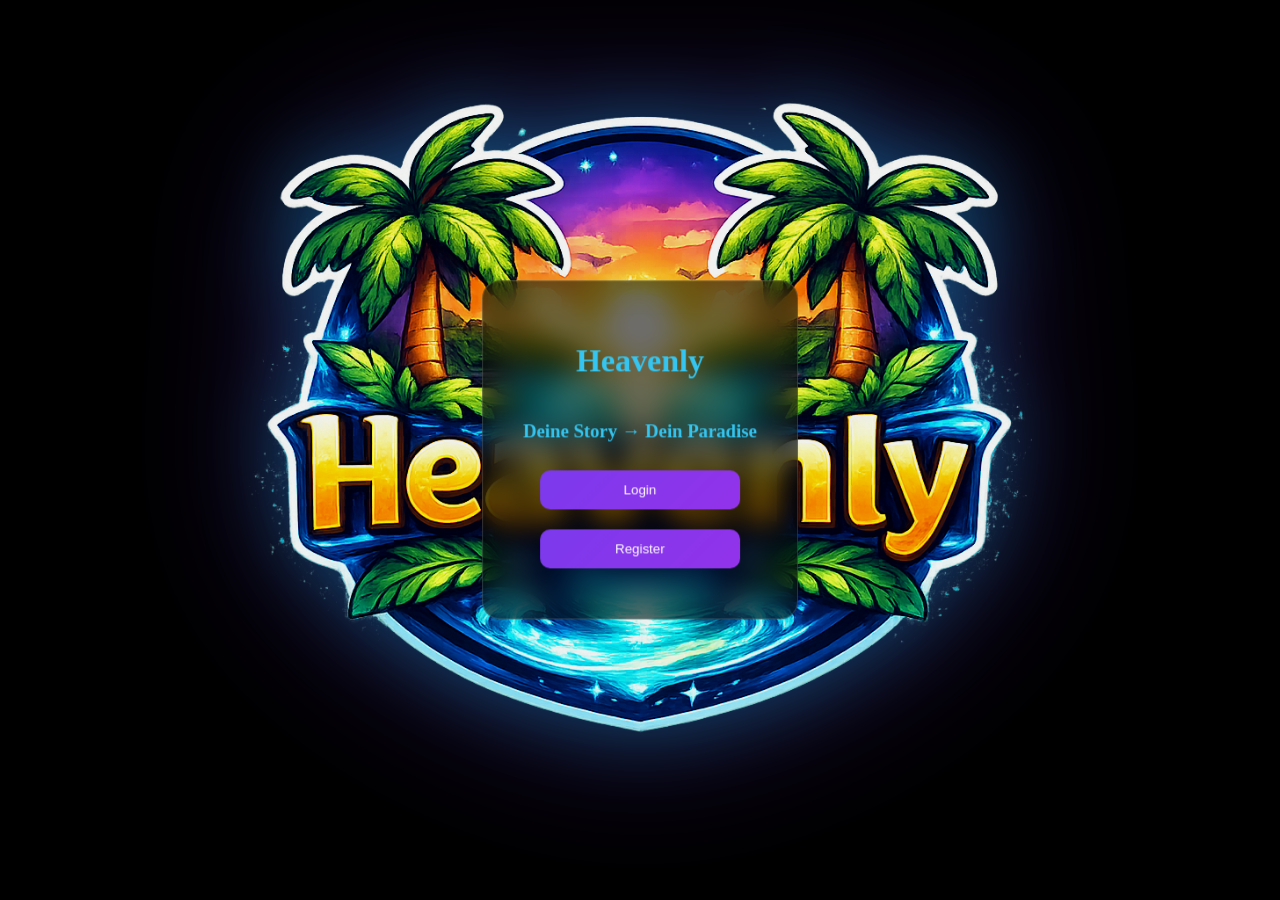
==== html/index.html @ 7a374446 "umbau" ====
<!DOCTYPE html>
<html lang="de">
<head>
  <meta charset="UTF-8" />
  <meta name="viewport" content="width=device-width, initial-scale=1" />
  <title>Heavenly</title>
  <link rel="stylesheet" href="css/app.css" />
</head>

<body>
  <div class="background"></div>

  <img
    src="assets/logos/heavenlylogo.png"
    class="bgLogo"
    id="loginLogo"
    alt="Heavenly Logo"
  />

  <div id="feedback"></div>

  <div id="loginScreen" class="main-box screen active">
    <h1>Heavenly</h1>
    <h3>Deine Story → Dein Paradise</h3>
    <button id="openLoginBtn" type="button" onclick="openLogin()">Login</button>
    <button id="openRegisterBtn" type="button" onclick="openRegister()">Register</button>
  </div>

  <div id="homeScreen" class="homeScreen screen">
    <div class="homeHeader">
      <div class="homeLeft">
        <button class="homeAvatarBtn" type="button" onclick="openProfile()" title="Profil">
          <div id="userChipAvatar" class="userChipAvatar">U</div>
        </button>

        <button class="newsBtn" type="button" onclick="openNews()" title="News">News</button>

        <button class="dmBtn" type="button" onclick="openDMs()" title="Private Nachrichten">
          ✉
        </button>
      </div>

      <div class="homeCenter">
        <div class="globalSearchWrap">
          <div class="globalSearchBar">
            <span class="globalSearchIcon">⌕</span>
            <input
              id="globalSearch"
              class="globalSearch"
              type="text"
              placeholder="Suche bei Heavenly"
              oninput="onGlobalSearch()"
              onfocus="onGlobalSearch()"
            />
          </div>

          <div id="globalSearchDropdown" class="globalSearchDropdown">
            <div id="globalSearchResults" class="globalSearchResults"></div>
          </div>
        </div>
      </div>

      <div class="homeRight">
        <div id="fortuneBox" class="fortuneBox">
          <div class="fortuneViewport">
            <div id="fortuneText" class="fortuneText">✨ Lade Weisheit...</div>
          </div>
        </div>

        <div id="clockBox" class="clockBox">
          <div id="clockTime" class="clockTime">--:--:--</div>
          <div id="clockDate" class="clockDate">--.--.----</div>
        </div>

        <button class="logoutBtn" type="button" onclick="doLogout()">Logout</button>
      </div>
    </div>

    <div class="homeContent">
      <div class="feedBox">
        <div class="postCreator">
        <button
        type="button"
        class="dmToolBtn"
        onclick="openDmMedia('emoji', 'homePostInput')"
        title="Emoji / Emotes"
        >
        😊
        </button>

       <input
       id="homePostInput"
       type="text"
       placeholder="Was möchtest du posten?"
       />

        <button
        type="button"
        onclick="Heavenly.posts.create.submitPost({ inputId: 'homePostInput', feedType: 'home' })"
        >
         Posten
        </button>
        </div>


        <div id="homeFeedPosts" class="postFeed"></div>
      </div>

      <div class="usersBox usersBoxWide">
        <div class="usersBoxHeader">
          <h3>Freunde</h3>

          <button
            id="friendRequestBtn"
            class="friendRequestBtn"
            type="button"
            onclick="openFriendRequests()"
            title="Freundesanfragen"
          >
            <span class="icon">👤</span>
            <span id="friendRequestDot" class="requestDot"></span>
          </button>
        </div>

        <div class="friendsToolbar">
          <input
            id="friendSearch"
            class="searchInput searchInputSmall"
            type="text"
            placeholder="Freund suchen"
            oninput="renderFriends()"
          />
        </div>

        <div id="friendsList"></div>
      </div>
    </div>
  </div>

  <div id="profileScreen" class="profileScreen screen">
    <button class="profileBackFloat" type="button" onclick="closeProfile()">← Back</button>

    <input id="avatarUploadInput" type="file" accept="image/*" hidden />
    <input id="coverUploadInput" type="file" accept="image/*" hidden />

    <div class="profileContent">
      <div id="coverBox" class="coverBox" onclick="openImageViewer('cover')">
        <div class="coverOverlay">
          <div class="coverIdentity" onclick="openImageViewer('avatar'); event.stopPropagation();">
            <div id="profilePic" class="profilePic">
              <span id="profilePicText">KF</span>
            </div>

            <div class="profileNameWrap">
              <div id="profileStatus" class="profileStatus">
                Hier könnte ihre Werbung stehen. Tut es aber nicht :P
              </div>
            </div>
          </div>
        </div>
      </div>

      <div class="profileLowerRow">
        <div class="profileInfoBox">
          <div id="profileNameBig" class="profileNameBig">Kiki Fox</div>

          <div id="foreignProfileActionsBox" class="foreignProfileActionsBox">
            <button
              id="foreignAddFriendBtn"
              class="profileInlineBtn"
              type="button"
              onclick="sendFriendRequestToViewedUser()"
            >
              Freund hinzufügen
            </button>

            <button
              id="foreignMessageBtn"
              class="profileInlineBtn"
              type="button"
              onclick="openChatFromProfile()"
            >
              Nachricht
            </button>

            <div class="foreignProfileMenuWrap">
              <button
                id="foreignProfileGearBtn"
                class="profileInlineBtn foreignMiniMenuBtn"
                type="button"
                onclick="toggleForeignProfileMenu()"
                title="Optionen"
              >
                ⋯
              </button>

              <div
                id="foreignProfileMenu"
                class="foreignProfileMenu"
                onclick="event.stopPropagation()"
              >
                <button
                  type="button"
                  onclick="event.stopPropagation(); blockViewedUser()"
                >
                  🚫 Blockieren
                </button>
              </div>
            </div>
          </div>

          <div class="profileInfoList">
            <div class="profileInfoItem">
              <span class="profileInfoLabel">Privatnachrichten</span>
              <button
                id="profileDmBtn"
                class="profileInlineBtn"
                type="button"
                onclick="openChatFromProfile()"
              >
                Nachricht
              </button>
            </div>

            <div class="profileInfoItem">
              <span class="profileInfoLabel">Beziehungsstatus</span>
              <span id="relationshipStatusText" class="profileInfoValue">Keine Angabe</span>
            </div>

            <div id="relationshipPartnerRow" class="profileInfoItem" style="display:none;">
              <span class="profileInfoLabel">Partner</span>
              <button
                id="relationshipPartnerBtn"
                class="profileLinkBtn"
                type="button"
                onclick="openRelationshipPartnerProfile()"
              >
                Profil öffnen
              </button>
            </div>

            <div id="birthdayRow" class="profileInfoItem" style="display:none;">
              <span class="profileInfoLabel">Geburtstag</span>
              <span id="birthdayText" class="profileInfoValue"></span>
            </div>

            <div id="jobRow" class="profileInfoItem" style="display:none;">
              <span class="profileInfoLabel">Beruf</span>
              <span id="jobText" class="profileInfoValue"></span>
            </div>

            <div id="aboutRow" class="profileInfoItem" style="display:none;">
              <span class="profileInfoLabel">Über mich</span>
              <span id="aboutText" class="profileInfoValue"></span>
            </div>
          </div>

          <div class="profileInfoActions">
            <div class="profileSettingsWrap">
              <button
                id="profileSettingsBtn"
                class="profileInfoBtn"
                type="button"
                onclick="toggleProfileMenu()"
                title="Optionen"
              >
                ⚙ Einstellungen
              </button>

              <div id="profileMenu" class="profileMenu" onclick="event.stopPropagation()">
                <button type="button" onclick="event.stopPropagation(); openProfileSection('homeProfile')">
                  Home &amp; Profile
                </button>
                <button type="button" onclick="event.stopPropagation(); openProfileSection('avatar')">
                  Profilbild ändern
                </button>
                <button type="button" onclick="event.stopPropagation(); openProfileSection('cover')">
                  Titelbild ändern
                </button>
                <button type="button" onclick="event.stopPropagation(); openProfileSection('status')">
                  Status ändern
                </button>
                <button type="button" onclick="event.stopPropagation(); openProfileSection('infoBox')">
                  Infobox bearbeiten
                </button>
                <button type="button" onclick="event.stopPropagation(); openProfileSection('blocklist')">
                  Blockliste
                </button>
                <button type="button" onclick="event.stopPropagation(); openProfileSection('deleteAccount')">
                  Konto löschen
                </button>
              </div>
            </div>
          </div>
        </div>

        <div class="profileMainBox">
          <div id="profileFeedHeading" class="profileFeedHeading" style="display:none;"></div>

          <div class="postCreator" id="profilePostCreator">
            <input
              id="profilePostInput"
              type="text"
              placeholder="Schreib etwas auf dein Profil..."
            />
            <button
              type="button"
              onclick="submitProfilePost()"
            >
              Posten
            </button>
          </div>

          <div id="profileFeedPosts" class="postFeed"></div>
        </div>
      </div>
    </div>
  </div>

  <div id="imageViewer" class="imageViewer" onclick="closeImageViewer()">
    <div class="imageViewerBox" onclick="event.stopPropagation()">
      <img id="imageViewerImg" alt="preview" />
    </div>
  </div>

  <div id="dmPanel" class="dmPanel" onclick="closeDMs()">
    <div class="dmPanelBox dmPanelBoxLarge" onclick="event.stopPropagation()">
      <div class="dmPanelHeader">
        <div class="dmPanelTitle">Private Nachrichten</div>
        <button class="dmCloseBtn" type="button" onclick="closeDMs()">✕</button>
      </div>

      <div class="dmPanelLayout">
        <div class="dmFriendsColumn">
          <div class="dmColumnHeader">Freunde</div>
          <div id="dmFriendsList" class="dmFriendsList"></div>
        </div>

        <div class="dmConversationsColumn">
          <div class="dmColumnHeader">Direktnachrichten</div>
          <div id="dmConversationsList" class="dmConversationsList"></div>
        </div>

        <div class="dmChatColumn">
          <div class="dmChatHeader">
            <div id="dmActiveChatName" class="dmActiveChatName">Nachrichten</div>
          </div>

          <div id="dmActiveEmpty" class="dmActiveEmpty">
            <div class="dmActiveEmptyBox">
              <div class="dmActiveEmptyTitle">Wähle einen Chat aus</div>
              <div class="dmActiveEmptySub">
                Öffne eine Unterhaltung über dein Profil oder die Liste links.
              </div>
            </div>
          </div>

          <div id="dmActiveMessages" class="dmActiveMessages"></div>

          <div id="dmComposer" class="dmComposer" style="display:none;">
            <div class="dmComposerTools">
              <button type="button" class="dmToolBtn" onclick="openDmMedia('image')">🖼</button>
              <button type="button" class="dmToolBtn" onclick="openDmMedia('emoji')">😊</button>
            </div>

            <input
              id="dmImageInput"
              type="file"
              accept="image/*"
              hidden
            />

            <div class="dmComposerRow">
              <textarea
                id="dmMessageInput"
                class="dmMessageInput dmMessageTextarea"
                placeholder="Nachricht schreiben..."
                rows="1"
              ></textarea>

              <button class="dmSendBtn" type="button" onclick="sendActiveMessage()">
                Senden
              </button>
            </div>
          </div>
        </div>
      </div>
    </div>
  </div>

  <div id="loginPopup" class="popup">
    <div class="popup-box">
      <h2>Login</h2>
      <input id="logUser" type="text" placeholder="Username" />
      <input id="logPass" type="password" placeholder="Password" />
      <button id="doLoginBtn" type="button" onclick="doLogin()">Login</button>
      <button class="close" id="closeLoginPopupBtn" type="button" onclick="closePopup()">Back</button>
    </div>
  </div>

  <div id="registerPopup" class="popup">
    <div class="popup-box">
      <h2>Register</h2>
      <input id="regUser" type="text" placeholder="Username" />
      <input id="regPass" type="password" placeholder="Password" />
      <input id="regPass2" type="password" placeholder="Repeat Password" />
      <button id="doRegisterBtn" type="button" onclick="doRegister()">Register</button>
      <button class="close" id="closeRegisterPopupBtn" type="button" onclick="closePopup()">Back</button>
    </div>
  </div>

  <div id="friendRequestsPopup" class="popup">
    <div class="popup-box">
      <h2>Freundesanfragen</h2>
      <div id="friendRequestsList"></div>
      <button class="close" type="button" onclick="closeFriendRequests()">Schließen</button>
    </div>
  </div>

  <div id="removeFriendPopup" class="popup">
    <div class="popup-box">
      <h2>Freund entfernen?</h2>
      <div id="removeFriendText" class="feedItem">
        Möchtest du diesen Freund wirklich entfernen?
      </div>

      <div class="popupActionRow">
        <button type="button" onclick="confirmRemoveFriend()">Bestätigen</button>
        <button class="close" type="button" onclick="closeRemoveFriendPopup()">Abbrechen</button>
      </div>
    </div>
  </div>

  <div id="statusPopup" class="popup">
    <div class="popup-box">
      <h2>Status ändern</h2>
      <input
        id="statusInput"
        type="text"
        placeholder="Dein Status..."
        maxlength="120"
      />
      <button type="button" onclick="saveStatus()">Speichern</button>
      <button class="close" type="button" onclick="closeStatusPopup()">Abbrechen</button>
    </div>
  </div>

  <div id="deleteAccountPopup" class="popup">
    <div class="popup-box">
      <h2>Konto löschen</h2>
      <div class="feedItem">
        Wirklich löschen?
      </div>
      <div class="popupActionRow">
        <button type="button" onclick="confirmDeleteAccount()">Ja</button>
        <button class="close" type="button" onclick="closeDeleteAccountPopup()">Abbrechen</button>
      </div>
    </div>
  </div>

  <div id="blocklistPopup" class="popup">
    <div class="popup-box">
      <h2>Blockliste</h2>
      <div id="blocklistItems"></div>
      <button class="close" type="button" onclick="closeBlocklistPopup()">Schließen</button>
    </div>
  </div>

  <div id="homeProfilePopup" class="popup">
    <div class="popup-box homeProfilePopupBox">
      <h2>Home &amp; Profile</h2>

      <label class="hpField">
        <span>Box-Farbe</span>
        <input id="hpBoxColor" type="color" value="#8b5cf6" />
      </label>

      <label class="hpField">
        <span>Box-Innenfarbe</span>
        <input id="hpPanelColor" type="color" value="#4b0010" />
      </label>

      <label class="hpField">
        <span>Text-Farbe</span>
        <input id="hpTextColor" type="color" value="#ffffff" />
      </label>

      <label class="hpField">
        <span>Schriftart</span>
        <select id="hpFontFamily">
          <option value="Arial, sans-serif">Arial</option>
          <option value="'Trebuchet MS', sans-serif">Trebuchet MS</option>
          <option value="'Segoe UI', sans-serif">Segoe UI</option>
          <option value="'Verdana', sans-serif">Verdana</option>
          <option value="'Georgia', serif">Georgia</option>
          <option value="'Palatino Linotype','Book Antiqua',Palatino,serif">Palatino</option>
        </select>
      </label>

      <label class="hpField">
        <span>Home Hintergrundbild (URL)</span>
        <input id="hpHomeBg" type="text" placeholder="Standard bleibt aktiv" disabled />
      </label>

      <label class="hpField">
        <span>Profil Hintergrundbild (deaktiviert)</span>
        <input id="hpProfileBg" type="text" placeholder="https://..." />
      </label>

      <div class="hpActions">
        <button type="button" onclick="saveHomeProfileSettings()">Speichern</button>
        <button type="button" onclick="resetHomeProfileSettings()">Zurücksetzen</button>
        <button class="close" type="button" onclick="closeHomeProfilePopup()">Abbrechen</button>
      </div>
    </div>
  </div>

  <div id="infoBoxPopup" class="popup">
    <div class="popup-box homeProfilePopupBox">
      <h2>Infobox bearbeiten</h2>

      <label class="hpField">
        <span>Beziehungsstatus</span>
        <select id="infoRelationshipStatus">
          <option value="">Keine Angabe</option>
          <option value="single">Single</option>
          <option value="in_relationship">In einer Beziehung</option>
          <option value="married">Verheiratet</option>
          <option value="complicated">Es ist kompliziert</option>
        </select>
      </label>

      <label class="hpField">
        <span>Partnername (optional)</span>
        <input id="infoRelationshipPartner" type="text" placeholder="z. B. mccy" />
      </label>

      <label class="hpField">
        <span>Geburtstag</span>
        <input id="infoBirthday" type="text" placeholder="z. B. 14.02.2000" />
      </label>

      <label class="hpField">
        <span>Beruf</span>
        <input id="infoJob" type="text" placeholder="z. B. Sanitäterin" />
      </label>

      <label class="hpField">
        <span>Über mich</span>
        <input
          id="infoAbout"
          type="text"
          placeholder="Ein kleiner Text über dich"
          maxlength="160"
        />
      </label>

      <label class="hpField">
        <span>Profil-Überschrift</span>
        <input
          id="infoProfileFeedTitle"
          type="text"
          placeholder="z. B. Meine Pinnwand"
          maxlength="60"
        />
      </label>

      <div class="hpActions">
        <button type="button" onclick="saveInfoBoxSettings()">Speichern</button>
        <button class="close" type="button" onclick="closeInfoBoxPopup()">Abbrechen</button>
      </div>
    </div>
  </div>

  <script src="js/core/storage.js"></script>
  <script src="js/core/state.js"></script>
  <script src="js/core/env.js"></script>
  <script src="js/core/api.js"></script>
  <script src="js/core/overlay.js"></script>

  <script src="js/components/fortune_list.js"></script>
  <script src="js/components/fortune.js"></script>
  <script src="js/components/clock.js"></script>

  <script src="js/components/media/emojis.js"></script>
  <script src="js/components/media/emotes.js"></script>
  <script src="js/components/media/media_render.js"></script>
  <script src="js/components/media/media_picker.js"></script>

  <script src="js/components/posts/post_store.js"></script>
  <script src="js/components/posts/post_actions.js"></script>
  <script src="js/components/posts/comment_render.js"></script>
  <script src="js/components/posts/post_render.js"></script>
  <script src="js/components/posts/post_create.js"></script>

  <script src="js/screens/auth.js"></script>
  <script src="js/screens/profile.js"></script>
  <script src="js/screens/chat.js"></script>
  <script src="js/screens/home.js"></script>

  <script src="js/core/main.js"></script>
</body>
</html>
---- html/css/app.css ----
body{
  margin:0;
  font-family:Arial, sans-serif;
  background:black;
}

.background{
  position:fixed;
  inset:0;
  background:black;
  z-index:-2;
}

.bgLogo{
  position:fixed;
  inset:0;
  width:100%;
  height:100%;
  object-fit:contain;
  opacity:0.95;
  pointer-events:none;
  z-index:0;
  filter:
    drop-shadow(0 0 40px rgba(0,200,255,0.35))
    drop-shadow(0 0 80px rgba(124,58,237,0.35));
  animation:logoFloat 6s ease-in-out infinite;
}

@keyframes logoFloat{
  0%{ transform:scale(1) translateY(0); }
  50%{ transform:scale(1.02) translateY(-8px); }
  100%{ transform:scale(1) translateY(0); }
}

@keyframes loginFade{
  to{
    opacity:1;
    transform:translate(-50%,-50%) scale(1);
  }
}

.screen{
  display:none !important;
}

#loginScreen.screen.active{
  display:flex !important;
  flex-direction:column;
}

#homeScreen.screen.active{
  display:flex !important;
  flex-direction:column;
}

#profileScreen.screen.active{
  display:flex !important;
  flex-direction:column;
}

.main-box{
  position:fixed;
  top:50%;
  left:50%;
  transform:translate(-50%,-50%) scale(0.95);
  padding:40px;
  border-radius:18px;
  background:rgba(0,0,0,0.55);
  backdrop-filter:blur(14px);
  border:1px solid rgba(255,255,255,0.15);
  text-align:center;
  color:rgb(52,197,241);
  font-family:"Palatino Linotype","Book Antiqua",Palatino,serif;
  z-index:9999;
  opacity:0;
  animation:loginFade 0.8s ease forwards;
  transition:opacity 0.35s ease, transform 0.35s ease, filter 0.35s ease;
}

.main-box.popup-open{
  opacity:0.25;
  transform:translate(-50%,-50%) scale(0.88);
  filter:blur(2px);
  pointer-events:none;
}

.main-box h1,
.main-box h3{
  position:relative;
  z-index:10000;
}

.main-box button{
  position:relative;
  z-index:10000;
  display:block;
  width:200px;
  margin:10px auto;
  padding:12px;
  border:none;
  border-radius:10px;
  background:linear-gradient(135deg,#7c3aed,#9333ea);
  color:white;
  cursor:pointer;
  transition:transform 0.2s ease, box-shadow 0.2s ease, background 0.2s ease;
}

.main-box button:hover{
  transform:translateY(-2px) scale(1.05);
  box-shadow:
    0 8px 25px rgba(124,58,237,0.45),
    0 0 20px rgba(124,58,237,0.35);
  background:linear-gradient(135deg,#6d28d9,#8b5cf6);
}

.main-box button:active{
  transform:scale(0.98);
}

#feedback{
  position:fixed;
  left:50%;
  bottom:18px;
  transform:translateX(-50%);
  font-size:14px;
  z-index:3000;
}

.homeScreen{
  position:fixed;
  inset:0;
  padding:20px;
  display:flex;
  flex-direction:column;
  gap:15px;
  color:white;
  background-size:cover;
  background-position:center;
  background-repeat:no-repeat;
}


.homeHeader{
  position:relative;
  z-index:50;
  display:flex;
  align-items:center;
  justify-content:space-between;
  padding:12px 16px;
  border-radius:14px;
  background:rgba(255,255,255,0.08);
  backdrop-filter:blur(12px);
  border:1px solid rgba(255,255,255,0.15);
  box-shadow:0 10px 30px rgba(0,0,0,0.55);
}

.homeLeft{
  flex:0 0 auto;
  display:flex;
  align-items:center;
  gap:10px;
}

.homeCenter{
  flex:1;
  display:flex;
  align-items:center;
  justify-content:center;
  overflow:visible;
  padding:0 18px;
}

.homeRight{
  flex:0 0 auto;
  display:flex;
  align-items:center;
  justify-content:flex-end;
  gap:12px;
  min-width:580px;
}

.homeAvatarBtn{
  background:transparent;
  border:none;
  padding:0;
  cursor:pointer;
}

.homeAvatarBtn .userChipAvatar{
  width:34px;
  height:34px;
  font-size:13px;
}

.newsBtn,
.dmBtn{
  border-radius:12px;
  border:1px solid rgba(255,255,255,0.12);
  background:rgba(255,255,255,0.08);
  color:white;
  cursor:pointer;
}

.newsBtn{
  padding:8px 10px;
}

.dmBtn{
  width:36px;
  height:36px;
  display:flex;
  align-items:center;
  justify-content:center;
}

.newsBtn:hover,
.dmBtn:hover{
  background:rgba(255,255,255,0.15);
}

.globalSearchWrap{
  position:relative;
  width:420px;
  max-width:42vw;
  z-index:10000;
}

.globalSearchBar{
  position:relative;
  width:100%;
}

.globalSearch{
  width:100%;
  box-sizing:border-box;
  padding:12px 14px 12px 42px;
  border-radius:999px;
  border:1px solid rgba(255,255,255,0.10);
  outline:none;
  background:rgba(0,0,0,0.22);
  color:white;
  font-size:14px;
  transition:background 0.18s ease, border-color 0.18s ease, box-shadow 0.18s ease;
}

.globalSearch:focus{
  background:rgba(0,0,0,0.32);
  border-color:rgba(255,255,255,0.18);
  box-shadow:0 0 0 3px rgba(124,58,237,0.12);
}

.globalSearchIcon{
  position:absolute;
  left:14px;
  top:50%;
  transform:translateY(-50%);
  pointer-events:none;
  color:rgba(255,255,255,0.58);
  font-size:14px;
  line-height:1;
}

.globalSearch::placeholder,
.searchInput::placeholder,
.dmMessageInput::placeholder{
  color:rgba(255,255,255,0.55);
}

.globalSearchDropdown{
  position:absolute;
  top:calc(100% + 8px);
  left:0;
  width:100%;
  display:none;
  z-index:9999;
  padding:8px;
  border-radius:18px;
  background:rgba(15,18,30,0.96);
  backdrop-filter:blur(14px);
  border:1px solid rgba(255,255,255,0.12);
  box-shadow:0 18px 38px rgba(0,0,0,0.45);
}

.globalSearchDropdown.open{
  display:block;
}

.globalSearchResults{
  display:flex;
  flex-direction:column;
  gap:4px;
}

.searchEmpty{
  padding:12px;
  border-radius:12px;
  color:rgba(255,255,255,0.75);
  font-size:14px;
  background:rgba(255,255,255,0.04);
}

.logoutBtn{
  padding:10px 14px;
  border:none;
  border-radius:10px;
  background:#7c3aed;
  color:white;
  cursor:pointer;
  transition:transform 0.2s;
}

.logoutBtn:hover{
  transform:scale(1.04);
}

.homeContent{
  position:relative;
  z-index:1;
  display:flex;
  flex:1;
  gap:15px;
  min-height:0;
}

.feedBox,
.usersBox{
  padding:14px;
  border-radius:14px;
  background:rgba(255,255,255,0.06);
  backdrop-filter:blur(12px);
  border:1px solid rgba(255,255,255,0.12);
  box-shadow:0 10px 30px rgba(0,0,0,0.45);
}

.feedBox{
  flex:1;
  min-width:0;
  overflow-y:auto;
}

.usersBox{
  flex:0 0 360px;
  max-width:380px;
  overflow-y:auto;
}

.usersBoxWide{
  flex:0 0 360px;
  max-width:380px;
}

.feedItem{
  margin-top:10px;
  padding:10px;
  border-radius:10px;
  background:rgba(0,0,0,0.25);
  border:1px solid rgba(255,255,255,0.08);
}

.searchInput{
  width:100%;
  margin-top:8px;
  padding:10px;
  border-radius:10px;
  border:1px solid rgba(255,255,255,0.08);
  outline:none;
  background:rgba(0,0,0,0.25);
  color:white;
}

.searchInputSmall{
  flex:1;
  margin-top:0;
}

.userChipAvatar{
  width:30px;
  height:30px;
  border-radius:50%;
  display:flex;
  align-items:center;
  justify-content:center;
  background:rgba(255,255,255,0.12);
  border:1px solid rgba(255,255,255,0.20);
  color:white;
  font-weight:700;
  font-size:14px;
  background-size:cover;
  background-position:center;
  background-repeat:no-repeat;
  overflow:hidden;
}

.friendItem{
  display:flex;
  align-items:center;
  gap:10px;
  margin-top:10px;
  padding:10px;
  border-radius:12px;
  background:rgba(0,0,0,0.25);
  border:1px solid rgba(255,255,255,0.08);
}

.friendAvatar{
  width:42px;
  height:42px;
  border-radius:50%;
  display:flex;
  align-items:center;
  justify-content:center;
  background:rgba(255,255,255,0.10);
  border:1px solid rgba(255,255,255,0.10);
  color:white;
  font-weight:600;
  background-size:cover;
  background-position:center;
  background-repeat:no-repeat;
  overflow:hidden;
  flex:0 0 42px;
}

.friendMeta{
  display:flex;
  flex-direction:column;
  flex:1;
  min-width:0;
}

.friendName{
  font-size:15px;
  font-weight:700;
  color:white;
  white-space:nowrap;
  overflow:hidden;
  text-overflow:ellipsis;
}

.friendStatus{
  font-size:12px;
  opacity:0.72;
  white-space:nowrap;
  overflow:hidden;
  text-overflow:ellipsis;
}

.friendsToolbar,
.usersBoxHeader{
  display:flex;
  align-items:center;
  gap:8px;
}

.usersBoxHeader{
  justify-content:space-between;
  gap:10px;
}

.friendRequestBtn{
  width:40px;
  height:40px;
  flex:0 0 40px;
  position:relative;
  display:flex;
  align-items:center;
  justify-content:center;
  border:none;
  border-radius:10px;
  cursor:pointer;
  background:rgba(255,255,255,0.08);
  border:1px solid rgba(255,255,255,0.12);
  color:white;
}

.friendRequestBtn:hover,
.requestIconBtn:hover,
.friendActionBtn:hover{
  background:rgba(255,255,255,0.15);
}

.friendRequestBtn .icon{
  font-size:16px;
  line-height:1;
}

.requestDot{
  position:absolute;
  top:6px;
  right:6px;
  width:8px;
  height:8px;
  border-radius:50%;
  background:#ff4d6d;
  box-shadow:0 0 8px rgba(255,77,109,0.75);
  display:none;
}

.requestDot.active{
  display:block;
}

.requestItem{
  display:flex;
  align-items:center;
  gap:10px;
  margin-top:10px;
  padding:10px;
  border-radius:12px;
  background:rgba(0,0,0,0.25);
  border:1px solid rgba(255,255,255,0.08);
}

.requestAvatar{
  width:36px;
  height:36px;
  border-radius:50%;
  display:flex;
  align-items:center;
  justify-content:center;
  background:rgba(255,255,255,0.10);
  border:1px solid rgba(255,255,255,0.10);
  color:white;
  font-weight:700;
  cursor:pointer;
  flex:0 0 36px;
}

.requestName{
  flex:1;
  color:white;
  font-size:14px;
  white-space:nowrap;
  overflow:hidden;
  text-overflow:ellipsis;
  cursor:pointer;
}

.requestActions{
  display:flex;
  align-items:center;
  gap:8px;
}

.requestIconBtn,
.friendActionBtn{
  width:32px;
  height:32px;
  display:flex;
  align-items:center;
  justify-content:center;
  border:none;
  border-radius:10px;
  cursor:pointer;
  background:rgba(255,255,255,0.08);
  border:1px solid rgba(255,255,255,0.12);
  color:white;
}

.friendActionBtn{
  margin-left:auto;
  flex:0 0 32px;
}

.fortuneBox{
  width:380px;
  min-width:380px;
  max-width:380px;
  box-sizing:border-box;
  padding:8px 14px;
  border-radius:12px;
  background:rgba(255,255,255,0.06);
  border:1px solid rgba(255,255,255,0.12);
  backdrop-filter:blur(8px);
  color:rgba(255,255,255,0.88);
  font-size:13px;
  transition:background 0.25s ease, border-color 0.25s ease;
}

.fortuneBox:hover{
  background:rgba(255,255,255,0.12);
  border-color:rgba(255,255,255,0.18);
}

.fortuneViewport{
  width:100%;
  overflow:hidden;
  white-space:nowrap;
}

.fortuneText{
  display:inline-block;
  white-space:nowrap;
}

.clockBox{
  width:92px;
  min-width:92px;
  max-width:92px;
  box-sizing:border-box;
  display:flex;
  flex-direction:column;
  align-items:center;
  justify-content:center;
  padding:4px 6px;
  border-radius:10px;
  background:rgba(255,255,255,0.06);
  border:1px solid rgba(255,255,255,0.12);
  backdrop-filter:blur(8px);
}

.clockTime{
  font-size:18px;
  font-weight:700;
  color:white;
  line-height:1;
  font-variant-numeric:tabular-nums;
  font-feature-settings:"tnum";
  text-align:center;
}

.clockDate{
  margin-top:3px;
  font-size:12px;
  opacity:0.7;
  line-height:1.1;
  font-variant-numeric:tabular-nums;
  font-feature-settings:"tnum";
  text-align:center;
}

.friendClickable{
  cursor:pointer;
}

.popupActionRow{
  display:flex;
  gap:10px;
  margin-top:14px;
  flex-wrap:wrap;
}

.searchSectionTitle{
  font-size:12px;
  font-weight:700;
  letter-spacing:0.04em;
  text-transform:uppercase;
  opacity:0.7;
  margin:2px 2px 4px;
}

.searchResultItem{
  display:flex;
  align-items:center;
  gap:10px;
  padding:10px;
  border-radius:12px;
  background:rgba(255,255,255,0.06);
  border:1px solid rgba(255,255,255,0.08);
  cursor:pointer;
}

.searchResultItem:hover{
  background:rgba(255,255,255,0.12);
}

.searchResultAvatar{
  width:36px;
  height:36px;
  border-radius:50%;
  display:flex;
  align-items:center;
  justify-content:center;
  background:rgba(255,255,255,0.10);
  border:1px solid rgba(255,255,255,0.10);
  color:white;
  font-weight:700;
  flex:0 0 36px;
  background-size:cover;
  background-position:center;
  background-repeat:no-repeat;
  overflow:hidden;
}

.searchResultMeta{
  min-width:0;
  display:flex;
  flex-direction:column;
}

.searchResultName{
  color:white;
  font-size:14px;
  white-space:nowrap;
  overflow:hidden;
  text-overflow:ellipsis;
}

.searchResultSub{
  font-size:12px;
  opacity:0.7;
}

.profileScreen{
  position:fixed;
  inset:0;
  padding:20px;
  display:none;
  flex-direction:column;
  gap:15px;
  color:white;
  opacity:0;
  transform:scale(0.985);
  pointer-events:none;
  transition:opacity 220ms ease, transform 220ms ease;
  z-index:30;
  overflow-y:auto;
  background-size:cover;
  background-position:center;
  background-repeat:no-repeat;
}



.profileScreen.active{
  display:flex;
  opacity:1;
  transform:scale(1);
  pointer-events:auto;
}

.profileBackFloat{
  position:fixed;
  top:20px;
  left:20px;
  z-index:60;
  background:rgba(255,255,255,0.08);
  border:1px solid rgba(255,255,255,0.15);
  color:white;
  padding:10px 12px;
  border-radius:12px;
  cursor:pointer;
  backdrop-filter:blur(12px);
  box-shadow:0 10px 30px rgba(0,0,0,0.55);
}

.profileContent{
  flex:1;
  min-height:0;
  overflow:visible;
  display:flex;
  flex-direction:column;
  gap:18px;
}

.coverBox{
  position:relative;
  height:300px;
  border-radius:16px;
  cursor:pointer;
  background:rgba(255,255,255,0.06);
  border:1px solid rgba(255,255,255,0.12);
  box-shadow:0 10px 30px rgba(0,0,0,0.35);
  overflow:visible;
}

.coverBox::after{
  content:"";
  position:absolute;
  inset:0;
  border-radius:16px;
  background:linear-gradient(135deg, rgba(124,58,237,0.55), rgba(0,0,0,0));
  pointer-events:none;
}

.coverOverlay{
  position:absolute;
  inset:0;
  border-radius:16px;
  z-index:5;
  pointer-events:none;
}

.coverIdentity{
  position:absolute;
  left:20px;
  bottom:-40px;
  display:flex;
  align-items:center;
  gap:14px;
  cursor:pointer;
  z-index:20;
  pointer-events:auto;
}

.profilePic{
  width:96px;
  height:96px;
  border-radius:50%;
  display:flex;
  align-items:center;
  justify-content:center;
  background:rgba(255,255,255,0.10);
  border:3px solid rgba(0,0,0,0.35);
  box-shadow:0 10px 25px rgba(0,0,0,0.35);
  overflow:hidden;
  background-size:cover;
  background-position:center;
  background-repeat:no-repeat;
}

.profilePic span{
  font-weight:800;
  font-size:24px;
  color:white;
}

.profileNameWrap{
  display:flex;
  flex-direction:column;
  justify-content:center;
  max-width:500px;
}

.profileNameBig{
  font-weight:800;
  font-size:24px;
}

.profileSubSmall{
  font-size:14px;
  opacity:0.75;
  margin-top:4px;
}

.profileStatus{
  margin-top:8px;
  padding:8px 14px;
  font-size:15px;
  line-height:1.35;
  border-radius:12px;
  background:rgba(0,0,0,0.35);
  border:1px solid rgba(255,255,255,0.15);
  backdrop-filter:blur(6px);
  min-width:280px;
  max-width:420px;
  word-break:break-word;
}

.profileLowerRow{
  display:flex;
  gap:18px;
  align-items:stretch;
  margin-top:70px;
}

.profileInfoBox{
  width:320px;
  min-width:320px;
  max-width:320px;
  padding:20px;
  border-radius:14px;
  background:rgba(255,255,255,0.06);
  backdrop-filter:blur(12px);
  border:1px solid rgba(255,255,255,0.12);
  box-shadow:0 10px 30px rgba(0,0,0,0.45);
  position:relative;
  z-index:5;
}

.profileMainBox{
  flex:1;
  min-width:0;
  padding:24px;
  min-height:200px;
  border-radius:14px;
  background:rgba(255,255,255,0.06);
  backdrop-filter:blur(12px);
  border:1px solid rgba(255,255,255,0.12);
  box-shadow:0 10px 30px rgba(0,0,0,0.45);
  position:relative;
  z-index:1;
}

.profileInfoList{
  display:flex;
  flex-direction:column;
  gap:10px;
  margin-top:18px;
}

.profileInfoItem{
  display:flex;
  align-items:center;
  justify-content:space-between;
  gap:12px;
  padding:10px 12px;
  border-radius:12px;
  background:rgba(0,0,0,0.22);
  border:1px solid rgba(255,255,255,0.08);
}

.profileInfoLabel{
  font-size:14px;
  font-weight:600;
}

.profileInfoValue{
  font-size:14px;
  opacity:0.9;
  text-align:right;
}

.profileInfoActions{
  display:flex;
  flex-direction:column;
  gap:10px;
  margin-top:18px;
}

.profileInfoBtn{
  width:100%;
  padding:10px 14px;
  border:none;
  border-radius:12px;
  cursor:pointer;
  background:rgba(255,255,255,0.08);
  border:1px solid rgba(255,255,255,0.12);
  color:white;
  font-size:14px;
  backdrop-filter:blur(8px);
  transition:background 0.18s ease, border-color 0.18s ease, transform 0.18s ease;
}

.profileInlineBtn,
.profileLinkBtn{
  padding:8px 12px;
  border:none;
  border-radius:10px;
  cursor:pointer;
  background:rgba(255,255,255,0.08);
  border:1px solid rgba(255,255,255,0.12);
  color:white;
  font-size:13px;
  transition:background 0.18s ease, border-color 0.18s ease, transform 0.18s ease;
}

.profileInfoBtn:hover,
.profileInlineBtn:hover,
.profileLinkBtn:hover{
  background:rgba(255,255,255,0.15);
  border-color:rgba(255,255,255,0.18);
  transform:translateY(-1px);
}

.profileSettingsWrap{
  position:relative;
}

.foreignProfileActionsBox{
  display:none;
  align-items:center;
  gap:10px;
  margin-top:14px;
  flex-wrap:wrap;
}

.foreignProfileMenuWrap{
  position:relative;
  z-index:9999;
}

.foreignMiniMenuBtn{
  min-width:48px;
  justify-content:center;
}

.foreignProfileMenu{
  position:absolute;
  top:42px;
  left:0;
  min-width:190px;
  display:none;
  z-index:10000;
  padding:10px;
  border-radius:14px;
  background:rgba(15,18,30,0.96);
  backdrop-filter:blur(12px);
  border:1px solid rgba(255,255,255,0.14);
  box-shadow:
    0 0 0 1px rgba(255,255,255,0.03) inset,
    0 16px 34px rgba(0,0,0,0.42),
    0 0 20px rgba(124,58,237,0.12);
}

.foreignProfileMenu.open{
  display:flex;
  flex-direction:column;
  gap:8px;
}

.foreignProfileMenu button{
  width:100%;
  text-align:left;
  display:flex;
  align-items:center;
  gap:8px;
  padding:10px 12px;
  border:none;
  border-radius:10px;
  cursor:pointer;
  background:rgba(255,255,255,0.08);
  border:1px solid rgba(255,255,255,0.10);
  color:white;
  font-size:14px;
  transition:background 0.18s ease, border-color 0.18s ease, transform 0.18s ease, box-shadow 0.18s ease;
}

.foreignProfileMenu button:hover{
  background:rgba(255,255,255,0.14);
  border-color:rgba(255,255,255,0.18);
  transform:translateY(-1px);
  box-shadow:0 8px 18px rgba(0,0,0,0.28);
}

.popup{
  display:none !important;
  position:fixed !important;
  inset:0 !important;
  align-items:center !important;
  justify-content:center !important;
  background:rgba(0,0,0,0.72) !important;
  backdrop-filter:blur(8px) !important;
  z-index:999999 !important;
}

.popup.active{
  display:flex !important;
}

.popup-box{
  position:relative !important;
  z-index:1000000 !important;
  width:380px !important;
  max-width:92vw !important;
  min-height:120px !important;
  box-sizing:border-box !important;
  padding:30px !important;
  border-radius:24px !important;
  background:rgba(8,10,20,0.98) !important;
  border:1px solid rgba(255,255,255,0.12) !important;
  box-shadow:
    0 0 0 1px rgba(255,255,255,0.03) inset,
    0 20px 60px rgba(0,0,0,0.5),
    0 0 35px rgba(124,58,237,0.18) !important;
  color:rgb(52,197,241) !important;
  font-family:"Palatino Linotype","Book Antiqua",Palatino,serif !important;
  opacity:1 !important;
  visibility:visible !important;
}

.popup-box h2{
  margin:0 0 18px 0 !important;
  text-align:center !important;
  font-size:30px !important;
  font-weight:700 !important;
  color:rgb(52,197,241) !important;
  text-shadow:
    0 0 8px rgba(52,197,241,0.22),
    0 0 18px rgba(124,58,237,0.18) !important;
}

.popup-box input{
  display:block !important;
  width:100% !important;
  box-sizing:border-box !important;
  margin:10px 0 !important;
  padding:13px 14px !important;
  border:none !important;
  outline:none !important;
  border-radius:12px !important;
  background:rgba(255,255,255,0.1) !important;
  color:white !important;
  font-size:15px !important;
  box-shadow:inset 0 0 0 1px rgba(255,255,255,0.12) !important;
}

.popup-box button{
  display:block !important;
  width:100% !important;
  box-sizing:border-box !important;
  margin-top:12px !important;
  padding:12px !important;
  border:none !important;
  border-radius:12px !important;
  background:linear-gradient(135deg,#7c3aed,#9333ea) !important;
  color:white !important;
  font-size:16px !important;
  font-weight:600 !important;
  cursor:pointer !important;
}

.popup-box button.close{
  background:rgba(255,255,255,0.08) !important;
  color:rgb(52,197,241) !important;
  border:1px solid rgba(255,255,255,0.08) !important;
}

.gearWrap{
  position:relative;
  z-index:50;
}

.gearBtn{
  width:42px;
  height:42px;
  border-radius:12px;
  border:1px solid rgba(255,255,255,0.15);
  background:rgba(255,255,255,0.08);
  color:white;
  cursor:pointer;
  font-size:18px;
  display:flex;
  align-items:center;
  justify-content:center;
}

.gearBtn:hover{
  background:rgba(255,255,255,0.14);
}

.profileMenu{
  position:absolute;
  right:0;
  top:50px;
  min-width:190px;
  background:rgba(20,20,20,0.65);
  backdrop-filter:blur(14px);
  border:1px solid rgba(255,255,255,0.12);
  border-radius:14px;
  overflow:hidden;
  box-shadow:0 16px 40px rgba(0,0,0,0.60);
  opacity:0;
  transform:translateY(-8px) scale(0.98);
  pointer-events:none;
  transition:opacity 180ms ease, transform 180ms ease;
  z-index:100;
}

.profileMenu.open{
  opacity:1;
  transform:translateY(0) scale(1);
  pointer-events:auto;
}

.profileMenu button{
  width:100%;
  padding:11px 12px;
  text-align:left;
  background:transparent;
  border:none;
  color:white;
  cursor:pointer;
  font-size:14px;
}

.profileMenu button:hover{
  background:rgba(255,255,255,0.08);
}

.imageViewer{
  position:fixed;
  inset:0;
  display:flex;
  align-items:center;
  justify-content:center;
  background:rgba(0,0,0,0.65);
  backdrop-filter:blur(8px);
  opacity:0;
  pointer-events:none;
  transition:opacity 200ms ease;
  z-index:1000001;
}

.imageViewer.open{
  opacity:1;
  pointer-events:auto;
}

.imageViewerBox{
  width:min(92vw, 820px);
  max-height:88vh;
  border-radius:18px;
  overflow:hidden;
  background:rgba(20,20,20,0.55);
  border:1px solid rgba(255,255,255,0.14);
  box-shadow:0 18px 60px rgba(0,0,0,0.70);
  transform:translateY(10px) scale(0.98);
  transition:transform 200ms ease;
}

.imageViewer.open .imageViewerBox{
  transform:translateY(0) scale(1);
}

.imageViewerBox img{
  display:block;
  width:100%;
  height:auto;
  max-height:88vh;
  object-fit:contain;
}

.dmPanel{
  display:none;
  position:fixed;
  inset:0;
  background:rgba(0,0,0,0.70);
  backdrop-filter:blur(8px);
  z-index:999998;
  align-items:center;
  justify-content:center;
}

.dmPanel.active{
  display:flex;
}

.dmPanelBox{
  background:rgba(15,18,30,0.96);
  border:1px solid rgba(255,255,255,0.12);
  box-shadow:0 20px 60px rgba(0,0,0,0.5);
  border-radius:24px;
  color:white;
}

.dmPanelBoxLarge{
  width:min(96vw, 1500px);
  height:min(88vh, 860px);
  display:flex;
  flex-direction:column;
  overflow:hidden;
}

.dmPanelHeader{
  display:flex;
  align-items:center;
  justify-content:space-between;
  padding:18px 22px;
  border-bottom:1px solid rgba(255,255,255,0.08);
  background:rgba(255,255,255,0.04);
}

.dmPanelTitle{
  font-size:22px;
  font-weight:800;
}

.dmCloseBtn{
  width:40px;
  height:40px;
  border:none;
  border-radius:12px;
  cursor:pointer;
  background:rgba(255,255,255,0.08);
  color:white;
}

.dmPanelLayout{
  flex:1;
  min-height:0;
  display:grid;
  grid-template-columns:280px 380px 1fr;
}

.dmFriendsColumn,
.dmConversationsColumn,
.dmChatColumn{
  min-height:0;
  display:flex;
  flex-direction:column;
}

.dmFriendsColumn{
  border-right:1px solid rgba(255,255,255,0.08);
  background:rgba(255,255,255,0.03);
}

.dmConversationsColumn{
  border-right:1px solid rgba(255,255,255,0.08);
  background:rgba(255,255,255,0.02);
}

.dmChatColumn{
  background:rgba(255,255,255,0.01);
}

.dmColumnHeader,
.dmChatHeader{
  box-sizing:border-box;
  min-height:56px;
  display:flex;
  align-items:center;
  padding:0 18px;
  border-bottom:1px solid rgba(255,255,255,0.06);
  font-size:16px;
  font-weight:800;
}

.dmChatHeader{
  background:transparent;
}

.dmFriendsList,
.dmConversationsList,
.dmActiveMessages{
  flex:1;
  min-height:0;
  overflow-y:auto;
  padding:12px;
}

.dmListEmpty{
  padding:12px;
  border-radius:12px;
  background:rgba(255,255,255,0.05);
  border:1px solid rgba(255,255,255,0.08);
  color:rgba(255,255,255,0.76);
  font-size:14px;
}

.dmMiniFriendItem,
.dmConversationItem{
  width:100%;
  display:flex;
  align-items:center;
  gap:12px;
  padding:10px 12px;
  margin-bottom:10px;
  border:none;
  border-radius:14px;
  text-align:left;
  cursor:pointer;
  background:rgba(255,255,255,0.04);
  border:1px solid rgba(255,255,255,0.08);
  color:white;
}

.dmMiniFriendItem:hover,
.dmConversationItem:hover{
  background:rgba(255,255,255,0.10);
}

.dmConversationItem{
  overflow:hidden;
}

.dmConversationItem.active{
  background:rgba(124,58,237,0.22);
  border-color:rgba(167,139,250,0.35);
  box-shadow:inset 0 0 0 1px rgba(167,139,250,0.15);
}

.dmMiniFriendAvatar,
.dmConversationAvatar{
  width:46px;
  height:46px;
  border-radius:50%;
  flex:0 0 46px;
  display:flex;
  align-items:center;
  justify-content:center;
  background:rgba(255,255,255,0.10);
  border:1px solid rgba(255,255,255,0.10);
  font-weight:700;
  overflow:hidden;
  background-size:cover;
  background-position:center;
  background-repeat:no-repeat;
}

.dmMiniFriendMeta,
.dmConversationMeta{
  min-width:0;
  flex:1;
  display:flex;
  flex-direction:column;
  gap:4px;
}

.dmConversationMeta{
  overflow:hidden;
}

.dmMiniFriendName,
.dmConversationName{
  font-size:14px;
  font-weight:700;
  white-space:nowrap;
  overflow:hidden;
  text-overflow:ellipsis;
}

.dmConversationName{
  font-size:15px;
}

.dmMiniFriendStatus,
.dmConversationPreview{
  font-size:12px;
  opacity:0.74;
  white-space:nowrap;
  overflow:hidden;
  text-overflow:ellipsis;
  display:block;
  width:100%;
  max-width:100%;
}

.dmConversationTop{
  display:flex;
  align-items:center;
  justify-content:space-between;
  gap:10px;
}

.dmConversationTime{
  font-size:11px;
  opacity:0.65;
  flex:0 0 auto;
}

.dmActiveChatName{
  font-size:18px;
  font-weight:800;
}

.dmActiveEmpty{
  flex:1;
  display:flex;
  align-items:center;
  justify-content:center;
  padding:20px;
}

.dmActiveEmptyBox{
  padding:20px;
  border-radius:16px;
  background:rgba(255,255,255,0.06);
  border:1px solid rgba(255,255,255,0.08);
  text-align:center;
  max-width:420px;
}

.dmActiveEmptyTitle{
  font-size:26px;
  font-weight:800;
  margin-bottom:8px;
}

.dmActiveEmptySub{
  font-size:15px;
  opacity:0.75;
}

.dmChatHint{
  align-self:center;
  padding:10px 14px;
  border-radius:12px;
  background:rgba(255,255,255,0.06);
  border:1px solid rgba(255,255,255,0.08);
  font-size:13px;
  opacity:0.82;
}

.dmMessageRow{
  display:flex;
  margin-bottom:12px;
}

.dmMessageRow.own{
  justify-content:flex-end;
}

.dmMessageBubble{
  position:relative;
  max-width:min(72%, 560px);
  padding:10px 12px;
  border-radius:16px;
  background:rgba(255,255,255,0.06);
  border:1px solid rgba(255,255,255,0.08);
}

.dmMessageBubble.own{
  background:linear-gradient(135deg, rgba(124,58,237,0.55), rgba(147,51,234,0.42));
  border-color:rgba(167,139,250,0.22);
}

.dmMessageMeta{
  font-size:11px;
  opacity:0.68;
  margin-bottom:5px;
}

.dmMessageText{
  font-size:14px;
  line-height:1.4;
  word-break:break-word;
}

.dmMessageImage{
  display:block;
  max-width:min(320px, 100%);
  max-height:320px;
  border-radius:14px;
  margin-top:6px;
  cursor:pointer;
  object-fit:cover;
  border:1px solid rgba(255,255,255,0.10);
}

.dmMessageBubble.own .dmMessageImage{
  border-color:rgba(255,255,255,0.18);
}

.dmMessageEmote{
  display:block;
  max-width:96px;
  max-height:96px;
  margin-top:6px;
  object-fit:contain;
  border-radius:12px;
}

.dmMessageGif{
  display:block;
  max-width:180px;
  max-height:180px;
  margin-top:6px;
  object-fit:contain;
  border-radius:12px;
}

.dmComposer{
  padding:14px 16px;
  border-top:1px solid rgba(255,255,255,0.08);
  background:rgba(255,255,255,0.03);
}

.dmComposerTools{
  display:flex;
  gap:8px;
  margin-bottom:10px;
}

.dmToolBtn{
  min-width:42px;
  height:38px;
  padding:0 10px;
  border:none;
  border-radius:12px;
  cursor:pointer;
  background:rgba(255,255,255,0.08);
  color:white;
}

.dmComposerRow{
  display:flex;
  align-items:center;
  gap:10px;
}

.dmMessageInput{
  flex:1;
  padding:12px 14px;
  border-radius:12px;
  border:1px solid rgba(255,255,255,0.10);
  outline:none;
  background:rgba(0,0,0,0.25);
  color:white;
  font:inherit;
}

.dmMessageTextarea{
  min-height:46px;
  max-height:140px;
  resize:none;
  line-height:1.4;
  overflow-y:auto;
}

.dmSendBtn{
  padding:12px 16px;
  border:none;
  border-radius:12px;
  cursor:pointer;
  background:linear-gradient(135deg,#7c3aed,#9333ea);
  color:white;
  font-weight:700;
}

.dmMessageActions{
  position:absolute;
  top:8px;
  right:8px;
  z-index:2;
}

.dmMessageMenuBtn{
  width:28px;
  height:28px;
  display:flex;
  align-items:center;
  justify-content:center;
  border:none;
  border-radius:8px;
  cursor:pointer;
  background:rgba(255,255,255,0.08);
  color:white;
  opacity:0;
  transition:opacity 0.18s ease, background 0.18s ease;
}

.dmMessageBubble:hover .dmMessageMenuBtn,
.dmMessageMenuBtn.active{
  opacity:1;
}

.dmMessageMenuBtn:hover{
  background:rgba(255,255,255,0.16);
}

.dmMessageMenu{
  position:absolute;
  top:34px;
  right:0;
  min-width:140px;
  display:none;
  flex-direction:column;
  gap:6px;
  padding:8px;
  border-radius:12px;
  background:rgba(15,18,30,0.98);
  border:1px solid rgba(255,255,255,0.12);
  box-shadow:0 14px 30px rgba(0,0,0,0.35);
}

.dmMessageMenu.open{
  display:flex;
}

.dmMessageMenu button{
  width:100%;
  padding:9px 10px;
  border:none;
  border-radius:10px;
  cursor:pointer;
  text-align:left;
  background:rgba(255,255,255,0.06);
  color:white;
  font-size:13px;
}

.dmMessageMenu button:hover{
  background:rgba(255,255,255,0.14);
}

.dmMessageMenu button:last-child{
  color:#ff7b7b;
}

.dmMessageEdited{
  margin-top:6px;
  font-size:11px;
  opacity:0.65;
}

.dmActionPopupBox{
  width:420px !important;
  max-width:92vw !important;
}

.dmActionModalBody{
  margin-bottom:14px;
  color:white;
  font-size:15px;
  line-height:1.4;
}

.dmActionRow{
  justify-content:flex-end;
}

.dmActionRow button{
  width:auto !important;
  min-width:140px;
}

#dmActionModalInput{
  display:block;
  width:100%;
  box-sizing:border-box;
  min-height:110px;
  margin:10px 0 0 0;
  padding:13px 14px;
  border:none;
  outline:none;
  border-radius:12px;
  background:rgba(255,255,255,0.1);
  color:white;
  font:inherit;
  line-height:1.4;
  resize:vertical;
  box-shadow:inset 0 0 0 1px rgba(255,255,255,0.12);
}

.dmActionHidden{
  display:none !important;
}

.heavenlyMediaPicker{
  position:fixed;
  right:28px;
  bottom:110px;
  width:min(380px, 94vw);
  max-height:min(460px, 72vh);
  display:flex;
  flex-direction:column;
  border-radius:18px;
  overflow:hidden;
  background:rgba(15,18,30,0.98);
  border:1px solid rgba(255,255,255,0.12);
  box-shadow:0 20px 60px rgba(0,0,0,0.55);
  backdrop-filter:blur(14px);
  z-index:1000003;
}

.heavenlyMediaPickerHeader{
  display:flex;
  align-items:center;
  justify-content:space-between;
  gap:10px;
  padding:12px 14px;
  border-bottom:1px solid rgba(255,255,255,0.08);
  background:rgba(255,255,255,0.04);
}

.heavenlyMediaPickerTitle{
  font-size:15px;
  font-weight:800;
  color:white;
}

.heavenlyMediaPickerClose{
  width:34px;
  height:34px;
  border:none;
  border-radius:10px;
  cursor:pointer;
  background:rgba(255,255,255,0.08);
  color:white;
}

.heavenlyMediaTabs{
  display:flex;
  align-items:center;
  gap:8px;
  padding:10px 12px;
  border-bottom:1px solid rgba(255,255,255,0.08);
  background:rgba(255,255,255,0.03);
}

.heavenlyMediaTabs .heavenlyMediaPickerClose{
  margin-left:auto;
}

.heavenlyMediaTab{
  padding:8px 12px;
  border:none;
  border-radius:10px;
  cursor:pointer;
  background:rgba(255,255,255,0.08);
  color:white;
  font-size:13px;
  font-weight:700;
}

.heavenlyMediaTab.active{
  background:rgba(124,58,237,0.35);
  border:1px solid rgba(167,139,250,0.35);
}

.heavenlyMediaPickerBody{
  display:grid;
  grid-template-columns:repeat(auto-fill, minmax(88px, 1fr));
  gap:10px;
  padding:12px;
  overflow-y:auto;
}

.heavenlyEmojiBtn{
  width:100%;
  min-height:56px;
  border:none;
  border-radius:12px;
  cursor:pointer;
  background:rgba(255,255,255,0.06);
  color:white;
  font-size:24px;
}

.heavenlyEmojiBtn:hover{
  background:rgba(255,255,255,0.14);
}

.heavenlyAssetBtn{
  display:flex;
  flex-direction:column;
  align-items:center;
  justify-content:flex-start;
  gap:8px;
  min-height:120px;
  padding:8px;
  border:none;
  border-radius:12px;
  cursor:pointer;
  background:rgba(255,255,255,0.06);
  color:white;
  text-align:center;
}

.heavenlyAssetBtn:hover{
  background:rgba(255,255,255,0.14);
}

.heavenlyAssetPreview{
  width:72px;
  height:72px;
  object-fit:contain;
  border-radius:10px;
  display:block;
}

.heavenlyAssetLabel{
  font-size:12px;
  line-height:1.2;
  opacity:0.88;
  word-break:break-word;
}

.heavenlyMediaPickerEmpty{
  grid-column:1 / -1;
  padding:12px;
  border-radius:12px;
  background:rgba(255,255,255,0.06);
  color:rgba(255,255,255,0.8);
  font-size:13px;
}

@media (max-width: 1200px){
  .dmPanelLayout{
    grid-template-columns:240px 320px 1fr;
  }
}

@media (max-width: 980px){
  .profileLowerRow{
    flex-direction:column;
  }

  .profileInfoBox{
    width:100%;
    min-width:0;
    max-width:none;
  }

  .coverBox{
    height:260px;
  }

  .coverIdentity{
    left:14px;
    bottom:-34px;
    gap:10px;
  }

  .profilePic{
    width:84px;
    height:84px;
  }

  .profileStatus{
    min-width:0;
    max-width:280px;
    font-size:14px;
  }

  .dmPanelBoxLarge{
    width:min(98vw, 1500px);
    height:min(92vh, 900px);
  }

  .dmPanelLayout{
    grid-template-columns:1fr;
  }

  .dmFriendsColumn,
  .dmConversationsColumn{
    max-height:220px;
  }
}

@media (max-width: 760px){
  .homeContent{
    flex-direction:column;
  }

  .usersBox,
  .usersBoxWide{
    flex:1 1 auto;
    max-width:none;
  }

  .homeRight{
    min-width:0;
    gap:8px;
  }

  .fortuneBox{
    display:none;
  }
}

@media (max-width: 640px){
  .profileScreen{
    padding:14px;
  }

  .profileBackFloat{
    top:14px;
    left:14px;
  }

  .coverBox{
    height:220px;
  }

  .coverIdentity{
    left:12px;
    bottom:-28px;
    align-items:flex-end;
  }

  .profilePic{
    width:72px;
    height:72px;
  }

  .profilePic span{
    font-size:20px;
  }

  .profileStatus{
    padding:7px 10px;
    max-width:210px;
    font-size:13px;
  }

  .profileLowerRow{
    margin-top:52px;
    gap:14px;
  }

  .profileInfoBox,
  .profileMainBox{
    padding:16px;
  }

  .profileNameBig{
    font-size:22px;
  }

  .profileInfoItem{
    flex-direction:column;
    align-items:flex-start;
  }

  .profileInfoValue{
    text-align:left;
  }
}

.postCreator {
  display: flex;
  gap: 10px;
  margin: 0 0 16px;
}

.postCreator input {
  flex: 1;
  height: 42px;
  border: 1px solid red;
  border-radius: 14px;
  padding: 0 14px;
  background: #e9e9e9;
  color: #111;
  font-size: 15px;
}

.postCreator button {
  min-width: 110px;
  border: 1px solid red;
  border-radius: 14px;
  background: #d8d8d8;
  cursor: pointer;
  font-size: 14px;
}

.postFeed {
  display: flex;
  flex-direction: column;
  gap: 14px;
}

.postCard {
  background: #bfbfbf;
  border: 1px solid red;
  border-radius: 18px;
  padding: 14px;
}

.postHeader {
  display: flex;
  align-items: center;
  gap: 12px;
  margin-bottom: 10px;
}

.postAvatar,
.postCommentAvatar {
  width: 42px;
  height: 42px;
  border-radius: 50%;
  object-fit: cover;
  border: 1px solid red;
  background: #999;
  flex-shrink: 0;
}

.postAvatar.fallback,
.postCommentAvatar.fallback {
  display: flex;
  align-items: center;
  justify-content: center;
  font-weight: bold;
}

.postHeaderMeta {
  display: flex;
  flex-direction: column;
}

.postAuthor,
.postCommentAuthor {
  font-weight: 700;
  color: #111;
}

.postDate {
  font-size: 12px;
  opacity: 0.7;
}

.postText {
  margin-bottom: 12px;
  line-height: 1.45;
  color: #111;
  word-break: break-word;
}

.postMention {
  color: #6d28d9;
  font-weight: 700;
}

.postImages {
  display: flex;
  flex-direction: column;
  gap: 10px;
  margin-bottom: 12px;
}

.postImage {
  width: 100%;
  max-height: 320px;
  object-fit: cover;
  border-radius: 14px;
  border: 1px solid red;
}

.postActionsRow {
  display: flex;
  gap: 10px;
  margin-bottom: 12px;
}

.postActionBtn,
.postCommentSend {
  border: 1px solid red;
  background: #dddddd;
  border-radius: 12px;
  min-height: 38px;
  padding: 0 14px;
  cursor: pointer;
}

.postActionBtn.active {
  background: #f3caca;
}

.postCommentsWrap {
  display: flex;
  flex-direction: column;
  gap: 10px;
  margin-bottom: 12px;
}

.postComment {
  display: flex;
  gap: 10px;
  align-items: flex-start;
}

.postCommentBody {
  flex: 1;
  background: #d6d6d6;
  border: 1px solid red;
  border-radius: 14px;
  padding: 10px 12px;
}

.postCommentText {
  line-height: 1.4;
  word-break: break-word;
}

.postCommentForm {
  display: flex;
  gap: 10px;
}

.postCommentInput {
  flex: 1;
  height: 40px;
  border: 1px solid red;
  border-radius: 12px;
  padding: 0 12px;
  background: #ececec;
}

.postEmptyState,
.postNoComments {
  opacity: 0.75;
  font-size: 14px;
}

.profileFeedHeading{
  margin:0 0 14px;
  font-size:24px;
  font-weight:800;
  color:white;
  line-height:1.2;
  word-break:break-word;
}

.postProfileDateOnly{
  margin-bottom:12px;
  font-size:13px;
  color:rgba(255,255,255,0.72);
}

.postOwnerActions{
  display:flex;
  gap:8px;
  margin:0 0 10px;
}

.postOwnerBtn{
  min-height:34px;
  padding:0 12px;
  border:none;
  border-radius:10px;
  background:rgba(255,255,255,0.08);
  border:1px solid rgba(255,255,255,0.10);
  color:white;
  cursor:pointer;
}

.postOwnerBtn:hover{
  background:rgba(255,255,255,0.14);
}

.postCommentActions{
  margin-top:8px;
}

.postCommentBtn{
  padding:6px 10px;
  border:none;
  border-radius:10px;
  background:rgba(255,255,255,0.08);
  border:1px solid rgba(255,255,255,0.10);
  color:white;
  cursor:pointer;
  font-size:13px;
}

.postCommentBtn:hover{
  background:rgba(255,255,255,0.14);
}
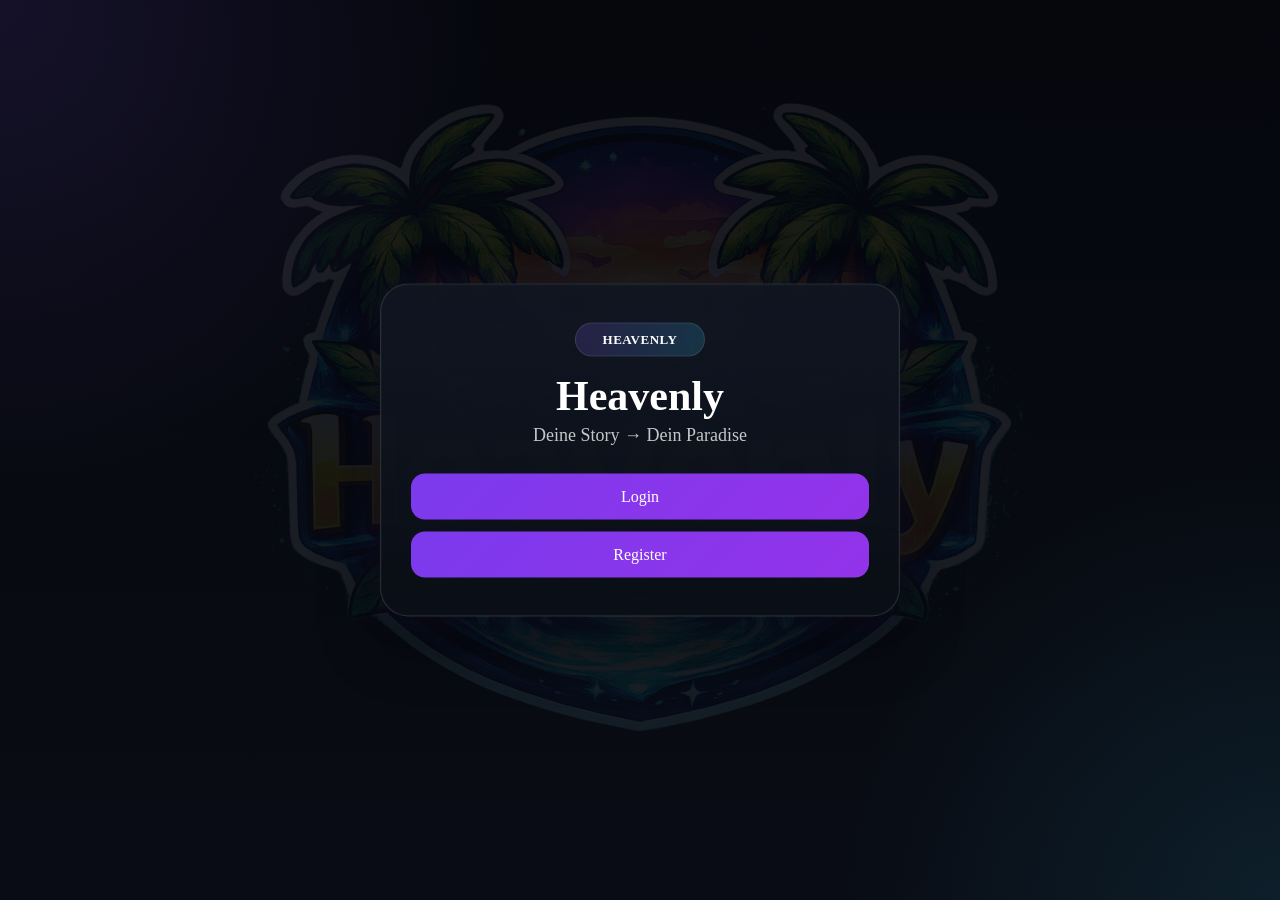
==== commit b20f3af8: "overlay anpassungen" ====
--- a/html/index.html
+++ b/html/index.html
@@ -19,310 +19,405 @@
 
   <div id="feedback"></div>
 
+  <!-- LOGIN -->
   <div id="loginScreen" class="main-box screen active">
-    <h1>Heavenly</h1>
-    <h3>Deine Story → Dein Paradise</h3>
-    <button id="openLoginBtn" type="button" onclick="openLogin()">Login</button>
-    <button id="openRegisterBtn" type="button" onclick="openRegister()">Register</button>
-  </div>
-
+    <div class="loginCard">
+      <div class="loginBrand">Heavenly</div>
+      <h1>Heavenly</h1>
+      <h3>Deine Story → Dein Paradise</h3>
+
+      <div class="loginActions">
+        <button id="openLoginBtn" type="button" onclick="openLogin()">Login</button>
+        <button id="openRegisterBtn" type="button" onclick="openRegister()">Register</button>
+      </div>
+    </div>
+  </div>
+
+  <!-- HOME -->
   <div id="homeScreen" class="homeScreen screen">
-    <div class="homeHeader">
-      <div class="homeLeft">
-        <button class="homeAvatarBtn" type="button" onclick="openProfile()" title="Profil">
-          <div id="userChipAvatar" class="userChipAvatar">U</div>
-        </button>
-
-        <button class="newsBtn" type="button" onclick="openNews()" title="News">News</button>
-
-        <button class="dmBtn" type="button" onclick="openDMs()" title="Private Nachrichten">
-          ✉
-        </button>
-      </div>
-
-      <div class="homeCenter">
-        <div class="globalSearchWrap">
-          <div class="globalSearchBar">
-            <span class="globalSearchIcon">⌕</span>
-            <input
-              id="globalSearch"
-              class="globalSearch"
-              type="text"
-              placeholder="Suche bei Heavenly"
-              oninput="onGlobalSearch()"
-              onfocus="onGlobalSearch()"
-            />
-          </div>
-
-          <div id="globalSearchDropdown" class="globalSearchDropdown">
-            <div id="globalSearchResults" class="globalSearchResults"></div>
-          </div>
-        </div>
-      </div>
-
-      <div class="homeRight">
-        <div id="fortuneBox" class="fortuneBox">
-          <div class="fortuneViewport">
-            <div id="fortuneText" class="fortuneText">✨ Lade Weisheit...</div>
-          </div>
-        </div>
-
-        <div id="clockBox" class="clockBox">
-          <div id="clockTime" class="clockTime">--:--:--</div>
-          <div id="clockDate" class="clockDate">--.--.----</div>
-        </div>
-
-        <button class="logoutBtn" type="button" onclick="doLogout()">Logout</button>
-      </div>
-    </div>
-
-    <div class="homeContent">
-      <div class="feedBox">
-        <div class="postCreator">
-        <button
-        type="button"
-        class="dmToolBtn"
-        onclick="openDmMedia('emoji', 'homePostInput')"
-        title="Emoji / Emotes"
-        >
-        😊
-        </button>
-
-       <input
-       id="homePostInput"
-       type="text"
-       placeholder="Was möchtest du posten?"
-       />
-
-        <button
-        type="button"
-        onclick="Heavenly.posts.create.submitPost({ inputId: 'homePostInput', feedType: 'home' })"
-        >
-         Posten
-        </button>
-        </div>
-
-
-        <div id="homeFeedPosts" class="postFeed"></div>
-      </div>
-
-      <div class="usersBox usersBoxWide">
-        <div class="usersBoxHeader">
-          <h3>Freunde</h3>
-
-          <button
-            id="friendRequestBtn"
-            class="friendRequestBtn"
-            type="button"
-            onclick="openFriendRequests()"
-            title="Freundesanfragen"
-          >
-            <span class="icon">👤</span>
-            <span id="friendRequestDot" class="requestDot"></span>
-          </button>
-        </div>
-
-        <div class="friendsToolbar">
-          <input
-            id="friendSearch"
-            class="searchInput searchInputSmall"
-            type="text"
-            placeholder="Freund suchen"
-            oninput="renderFriends()"
-          />
-        </div>
-
-        <div id="friendsList"></div>
-      </div>
-    </div>
-  </div>
-
+    <div class="appShell">
+      <aside class="appSidebar">
+        <div class="sidebarTop">
+          <div class="sidebarLogo">
+            <span class="sidebarLogoDot"></span>
+            <span class="sidebarLogoText">Heavenly</span>
+          </div>
+        </div>
+
+        <nav class="sidebarNav">
+          <button class="sidebarNavBtn active" type="button" onclick="closeProfile()">
+            <span class="sidebarNavIcon">⌂</span>
+            <span class="sidebarNavText">Home</span>
+          </button>
+
+          <button class="sidebarNavBtn" type="button" onclick="openProfile()">
+            <span class="sidebarNavIcon">👤</span>
+            <span class="sidebarNavText">Profil</span>
+          </button>
+
+          <button class="sidebarNavBtn" type="button" onclick="openDMs()">
+            <span class="sidebarNavIcon">✉</span>
+            <span class="sidebarNavText">Nachrichten</span>
+          </button>
+
+          <button class="sidebarNavBtn" type="button" onclick="openNews()">
+            <span class="sidebarNavIcon">✦</span>
+            <span class="sidebarNavText">News</span>
+          </button>
+        </nav>
+
+        <div class="sidebarBottom">
+          <button class="sidebarNavBtn sidebarLogoutBtn" type="button" onclick="doLogout()">
+            <span class="sidebarNavIcon">↦</span>
+            <span class="sidebarNavText">Logout</span>
+          </button>
+        </div>
+      </aside>
+
+      <div class="appMain">
+        <div class="appTopbar">
+          <div class="appTopbarLeft">
+            <button class="homeAvatarBtn topbarAvatarBtn" type="button" onclick="openProfile()" title="Profil">
+              <div id="userChipAvatar" class="userChipAvatar">U</div>
+            </button>
+
+            <div class="globalSearchWrap">
+              <div class="globalSearchBar">
+                <span class="globalSearchIcon">⌕</span>
+                <input
+                  id="globalSearch"
+                  class="globalSearch"
+                  type="text"
+                  placeholder="Suche bei Heavenly"
+                  oninput="onGlobalSearch()"
+                  onfocus="onGlobalSearch()"
+                />
+              </div>
+
+              <div id="globalSearchDropdown" class="globalSearchDropdown">
+                <div id="globalSearchResults" class="globalSearchResults"></div>
+              </div>
+            </div>
+          </div>
+
+          <div class="appTopbarRight">
+            <div id="fortuneBox" class="fortuneBox">
+              <div class="fortuneViewport">
+                <div id="fortuneText" class="fortuneText">✨ Lade Weisheit...</div>
+              </div>
+            </div>
+
+            <div id="clockBox" class="clockBox">
+              <div id="clockTime" class="clockTime">--:--:--</div>
+              <div id="clockDate" class="clockDate">--.--.----</div>
+            </div>
+
+            <button
+              id="friendRequestBtn"
+              class="friendRequestBtn topIconBtn"
+              type="button"
+              onclick="openFriendRequests()"
+              title="Freundesanfragen"
+            >
+              <span class="icon">👤</span>
+              <span id="friendRequestDot" class="requestDot"></span>
+            </button>
+
+            <button class="dmBtn topIconBtn" type="button" onclick="openDMs()" title="Private Nachrichten">
+              ✉
+            </button>
+          </div>
+        </div>
+
+        <div class="homeContent">
+          <div class="feedBox panel">
+            <div class="panelHeader">
+              <h2>Feed</h2>
+            </div>
+
+            <div class="postCreator">
+              <input
+                id="homePostInput"
+                type="text"
+                placeholder="Was möchtest du posten?"
+              />
+
+              <button
+                type="button"
+                onclick="Heavenly.posts.create.submitPost({ inputId: 'homePostInput', feedType: 'home' })"
+              >
+                Posten
+              </button>
+            </div>
+
+            <div id="homeFeedPosts" class="postFeed"></div>
+          </div>
+
+          <div class="usersBox usersBoxWide panel">
+            <div class="usersBoxHeader panelHeader">
+              <h3>Freunde</h3>
+            </div>
+
+            <div class="friendsToolbar">
+              <input
+                id="friendSearch"
+                class="searchInput searchInputSmall"
+                type="text"
+                placeholder="Freund suchen"
+                oninput="renderFriends()"
+              />
+            </div>
+
+            <div id="friendsList"></div>
+          </div>
+        </div>
+      </div>
+    </div>
+  </div>
+
+  <!-- PROFILE -->
   <div id="profileScreen" class="profileScreen screen">
-    <button class="profileBackFloat" type="button" onclick="closeProfile()">← Back</button>
-
     <input id="avatarUploadInput" type="file" accept="image/*" hidden />
     <input id="coverUploadInput" type="file" accept="image/*" hidden />
 
-    <div class="profileContent">
-      <div id="coverBox" class="coverBox" onclick="openImageViewer('cover')">
-        <div class="coverOverlay">
-          <div class="coverIdentity" onclick="openImageViewer('avatar'); event.stopPropagation();">
-            <div id="profilePic" class="profilePic">
-              <span id="profilePicText">KF</span>
-            </div>
-
-            <div class="profileNameWrap">
-              <div id="profileStatus" class="profileStatus">
-                Hier könnte ihre Werbung stehen. Tut es aber nicht :P
-              </div>
-            </div>
-          </div>
-        </div>
-      </div>
-
-      <div class="profileLowerRow">
-        <div class="profileInfoBox">
-          <div id="profileNameBig" class="profileNameBig">Kiki Fox</div>
-
-          <div id="foreignProfileActionsBox" class="foreignProfileActionsBox">
-            <button
-              id="foreignAddFriendBtn"
-              class="profileInlineBtn"
-              type="button"
-              onclick="sendFriendRequestToViewedUser()"
-            >
-              Freund hinzufügen
-            </button>
-
-            <button
-              id="foreignMessageBtn"
-              class="profileInlineBtn"
-              type="button"
-              onclick="openChatFromProfile()"
-            >
-              Nachricht
-            </button>
-
-            <div class="foreignProfileMenuWrap">
-              <button
-                id="foreignProfileGearBtn"
-                class="profileInlineBtn foreignMiniMenuBtn"
-                type="button"
-                onclick="toggleForeignProfileMenu()"
-                title="Optionen"
-              >
-                ⋯
-              </button>
-
-              <div
-                id="foreignProfileMenu"
-                class="foreignProfileMenu"
-                onclick="event.stopPropagation()"
-              >
+    <div class="appShell profileShell">
+      <aside class="appSidebar">
+        <div class="sidebarTop">
+          <div class="sidebarLogo">
+            <span class="sidebarLogoDot"></span>
+            <span class="sidebarLogoText">Heavenly</span>
+          </div>
+        </div>
+
+        <nav class="sidebarNav">
+          <button class="sidebarNavBtn" type="button" onclick="closeProfile()">
+            <span class="sidebarNavIcon">⌂</span>
+            <span class="sidebarNavText">Home</span>
+          </button>
+
+          <button class="sidebarNavBtn active" type="button" onclick="openProfile()">
+            <span class="sidebarNavIcon">👤</span>
+            <span class="sidebarNavText">Profil</span>
+          </button>
+
+          <button class="sidebarNavBtn" type="button" onclick="openDMs()">
+            <span class="sidebarNavIcon">✉</span>
+            <span class="sidebarNavText">Nachrichten</span>
+          </button>
+
+          <button class="sidebarNavBtn" type="button" onclick="openNews()">
+            <span class="sidebarNavIcon">✦</span>
+            <span class="sidebarNavText">News</span>
+          </button>
+        </nav>
+
+        <div class="sidebarBottom">
+          <button class="sidebarNavBtn" type="button" onclick="closeProfile()">
+            <span class="sidebarNavIcon">←</span>
+            <span class="sidebarNavText">Zurück</span>
+          </button>
+        </div>
+      </aside>
+
+      <div class="appMain">
+        <div class="appTopbar">
+          <div class="appTopbarLeft">
+            <button class="profileBackFloat topbarBackBtn" type="button" onclick="closeProfile()">← Back</button>
+          </div>
+
+          <div class="appTopbarRight">
+            <div id="clockBoxProfile" class="clockBox smallClockBox">
+              <div id="clockTimeProfile" class="clockTime">--:--:--</div>
+              <div id="clockDateProfile" class="clockDate">--.--.----</div>
+            </div>
+          </div>
+        </div>
+
+        <div class="profileContent">
+          <div id="coverBox" class="coverBox panel" onclick="openImageViewer('cover')">
+            <div class="coverOverlay">
+              <div class="coverIdentity" onclick="openImageViewer('avatar'); event.stopPropagation();">
+                <div id="profilePic" class="profilePic">
+                  <span id="profilePicText">KF</span>
+                </div>
+
+                <div class="profileNameWrap">
+                  <div id="profileStatus" class="profileStatus">
+                    Hier könnte ihre Werbung stehen. Tut es aber nicht :P
+                  </div>
+                </div>
+              </div>
+            </div>
+          </div>
+
+          <div class="profileLowerRow">
+            <div class="profileInfoBox panel">
+              <div id="profileNameBig" class="profileNameBig">Kiki Fox</div>
+
+              <div id="foreignProfileActionsBox" class="foreignProfileActionsBox">
+                <button
+                  id="foreignAddFriendBtn"
+                  class="profileInlineBtn"
+                  type="button"
+                  onclick="sendFriendRequestToViewedUser()"
+                >
+                  Freund hinzufügen
+                </button>
+
+                <button
+                  id="foreignMessageBtn"
+                  class="profileInlineBtn"
+                  type="button"
+                  onclick="openChatFromProfile()"
+                >
+                  Nachricht
+                </button>
+
+                <div class="foreignProfileMenuWrap">
+                  <button
+                    id="foreignProfileGearBtn"
+                    class="profileInlineBtn foreignMiniMenuBtn"
+                    type="button"
+                    onclick="toggleForeignProfileMenu()"
+                    title="Optionen"
+                  >
+                    ⋯
+                  </button>
+
+                  <div
+                    id="foreignProfileMenu"
+                    class="foreignProfileMenu"
+                    onclick="event.stopPropagation()"
+                  >
+                    <button
+                      type="button"
+                      onclick="event.stopPropagation(); blockViewedUser()"
+                    >
+                      🚫 Blockieren
+                    </button>
+                  </div>
+                </div>
+              </div>
+
+              <div class="profileInfoList">
+                <div class="profileInfoItem">
+                  <span class="profileInfoLabel">Privatnachrichten</span>
+                  <button
+                    id="profileDmBtn"
+                    class="profileInlineBtn"
+                    type="button"
+                    onclick="openChatFromProfile()"
+                  >
+                    Nachricht
+                  </button>
+                </div>
+
+                <div class="profileInfoItem">
+                  <span class="profileInfoLabel">Beziehungsstatus</span>
+                  <span id="relationshipStatusText" class="profileInfoValue">Keine Angabe</span>
+                </div>
+
+                <div id="relationshipPartnerRow" class="profileInfoItem" style="display:none;">
+                  <span class="profileInfoLabel">Partner</span>
+                  <button
+                    id="relationshipPartnerBtn"
+                    class="profileLinkBtn"
+                    type="button"
+                    onclick="openRelationshipPartnerProfile()"
+                  >
+                    Profil öffnen
+                  </button>
+                </div>
+
+                <div id="birthdayRow" class="profileInfoItem" style="display:none;">
+                  <span class="profileInfoLabel">Geburtstag</span>
+                  <span id="birthdayText" class="profileInfoValue"></span>
+                </div>
+
+                <div id="jobRow" class="profileInfoItem" style="display:none;">
+                  <span class="profileInfoLabel">Beruf</span>
+                  <span id="jobText" class="profileInfoValue"></span>
+                </div>
+
+                <div id="aboutRow" class="profileInfoItem" style="display:none;">
+                  <span class="profileInfoLabel">Über mich</span>
+                  <span id="aboutText" class="profileInfoValue"></span>
+                </div>
+              </div>
+
+              <div class="profileInfoActions">
+                <div class="profileSettingsWrap">
+                  <button
+                    id="profileSettingsBtn"
+                    class="profileInfoBtn"
+                    type="button"
+                    onclick="toggleProfileMenu()"
+                    title="Optionen"
+                  >
+                    ⚙ Einstellungen
+                  </button>
+
+                  <div id="profileMenu" class="profileMenu" onclick="event.stopPropagation()">
+                    <button type="button" onclick="event.stopPropagation(); openProfileSection('homeProfile')">
+                      Profile
+                    </button>
+                    <button type="button" onclick="event.stopPropagation(); openProfileSection('avatar')">
+                      Profilbild ändern
+                    </button>
+                    <button type="button" onclick="event.stopPropagation(); openProfileSection('cover')">
+                      Titelbild ändern
+                    </button>
+                    <button type="button" onclick="event.stopPropagation(); openProfileSection('status')">
+                      Status ändern
+                    </button>
+                    <button type="button" onclick="event.stopPropagation(); openProfileSection('infoBox')">
+                      Infobox bearbeiten
+                    </button>
+                    <button type="button" onclick="event.stopPropagation(); openProfileSection('blocklist')">
+                      Blockliste
+                    </button>
+                    <button type="button" onclick="event.stopPropagation(); openProfileSection('deleteAccount')">
+                      Konto löschen
+                    </button>
+                  </div>
+                </div>
+              </div>
+            </div>
+
+            <div class="profileMainBox panel">
+              <div id="profileFeedHeading" class="profileFeedHeading" style="display:none;"></div>
+              <div id="profilePrivacyBanner" class="profilePrivateBanner" style="display:none;"></div>
+
+              <div class="postCreator" id="profilePostCreator">
+                <input
+                  id="profilePostInput"
+                  type="text"
+                  placeholder="Schreib etwas auf dein Profil..."
+                />
                 <button
                   type="button"
-                  onclick="event.stopPropagation(); blockViewedUser()"
+                  onclick="submitProfilePost()"
                 >
-                  🚫 Blockieren
+                  Posten
                 </button>
               </div>
-            </div>
-          </div>
-
-          <div class="profileInfoList">
-            <div class="profileInfoItem">
-              <span class="profileInfoLabel">Privatnachrichten</span>
-              <button
-                id="profileDmBtn"
-                class="profileInlineBtn"
-                type="button"
-                onclick="openChatFromProfile()"
-              >
-                Nachricht
-              </button>
-            </div>
-
-            <div class="profileInfoItem">
-              <span class="profileInfoLabel">Beziehungsstatus</span>
-              <span id="relationshipStatusText" class="profileInfoValue">Keine Angabe</span>
-            </div>
-
-            <div id="relationshipPartnerRow" class="profileInfoItem" style="display:none;">
-              <span class="profileInfoLabel">Partner</span>
-              <button
-                id="relationshipPartnerBtn"
-                class="profileLinkBtn"
-                type="button"
-                onclick="openRelationshipPartnerProfile()"
-              >
-                Profil öffnen
-              </button>
-            </div>
-
-            <div id="birthdayRow" class="profileInfoItem" style="display:none;">
-              <span class="profileInfoLabel">Geburtstag</span>
-              <span id="birthdayText" class="profileInfoValue"></span>
-            </div>
-
-            <div id="jobRow" class="profileInfoItem" style="display:none;">
-              <span class="profileInfoLabel">Beruf</span>
-              <span id="jobText" class="profileInfoValue"></span>
-            </div>
-
-            <div id="aboutRow" class="profileInfoItem" style="display:none;">
-              <span class="profileInfoLabel">Über mich</span>
-              <span id="aboutText" class="profileInfoValue"></span>
-            </div>
-          </div>
-
-          <div class="profileInfoActions">
-            <div class="profileSettingsWrap">
-              <button
-                id="profileSettingsBtn"
-                class="profileInfoBtn"
-                type="button"
-                onclick="toggleProfileMenu()"
-                title="Optionen"
-              >
-                ⚙ Einstellungen
-              </button>
-
-              <div id="profileMenu" class="profileMenu" onclick="event.stopPropagation()">
-                <button type="button" onclick="event.stopPropagation(); openProfileSection('homeProfile')">
-                  Home &amp; Profile
-                </button>
-                <button type="button" onclick="event.stopPropagation(); openProfileSection('avatar')">
-                  Profilbild ändern
-                </button>
-                <button type="button" onclick="event.stopPropagation(); openProfileSection('cover')">
-                  Titelbild ändern
-                </button>
-                <button type="button" onclick="event.stopPropagation(); openProfileSection('status')">
-                  Status ändern
-                </button>
-                <button type="button" onclick="event.stopPropagation(); openProfileSection('infoBox')">
-                  Infobox bearbeiten
-                </button>
-                <button type="button" onclick="event.stopPropagation(); openProfileSection('blocklist')">
-                  Blockliste
-                </button>
-                <button type="button" onclick="event.stopPropagation(); openProfileSection('deleteAccount')">
-                  Konto löschen
-                </button>
-              </div>
-            </div>
-          </div>
-        </div>
-
-        <div class="profileMainBox">
-          <div id="profileFeedHeading" class="profileFeedHeading" style="display:none;"></div>
-
-          <div class="postCreator" id="profilePostCreator">
-            <input
-              id="profilePostInput"
-              type="text"
-              placeholder="Schreib etwas auf dein Profil..."
-            />
-            <button
-              type="button"
-              onclick="submitProfilePost()"
-            >
-              Posten
-            </button>
-          </div>
-
-          <div id="profileFeedPosts" class="postFeed"></div>
-        </div>
-      </div>
-    </div>
-  </div>
-
+
+              <div id="profileFeedPosts" class="postFeed"></div>
+            </div>
+          </div>
+        </div>
+      </div>
+    </div>
+  </div>
+
+  <!-- IMAGE VIEWER -->
   <div id="imageViewer" class="imageViewer" onclick="closeImageViewer()">
     <div class="imageViewerBox" onclick="event.stopPropagation()">
       <img id="imageViewerImg" alt="preview" />
     </div>
   </div>
 
+  <!-- DMS -->
   <div id="dmPanel" class="dmPanel" onclick="closeDMs()">
     <div class="dmPanelBox dmPanelBoxLarge" onclick="event.stopPropagation()">
       <div class="dmPanelHeader">
@@ -388,6 +483,7 @@
     </div>
   </div>
 
+  <!-- POPUPS -->
   <div id="loginPopup" class="popup">
     <div class="popup-box">
       <h2>Login</h2>
@@ -468,7 +564,7 @@
 
   <div id="homeProfilePopup" class="popup">
     <div class="popup-box homeProfilePopupBox">
-      <h2>Home &amp; Profile</h2>
+      <h2>Profile</h2>
 
       <label class="hpField">
         <span>Box-Farbe</span>
@@ -497,13 +593,10 @@
         </select>
       </label>
 
-      <label class="hpField">
-        <span>Home Hintergrundbild (URL)</span>
-        <input id="hpHomeBg" type="text" placeholder="Standard bleibt aktiv" disabled />
-      </label>
-
-      <label class="hpField">
-        <span>Profil Hintergrundbild (deaktiviert)</span>
+      <input id="hpHomeBg" type="hidden" value="" />
+
+      <label class="hpField">
+        <span>Profil Hintergrundbild</span>
         <input id="hpProfileBg" type="text" placeholder="https://..." />
       </label>
 
@@ -556,6 +649,14 @@
       </label>
 
       <label class="hpField">
+        <span>Profil-Sichtbarkeit</span>
+        <select id="infoProfileVisibility">
+          <option value="public">Öffentlich</option>
+          <option value="friends">Nur Freunde</option>
+        </select>
+      </label>
+
+      <label class="hpField">
         <span>Profil-Überschrift</span>
         <input
           id="infoProfileFeedTitle"
@@ -600,4 +701,4 @@
 
   <script src="js/core/main.js"></script>
 </body>
-</html>
+</html>
--- a/html/css/app.css
+++ b/html/css/app.css
@@ -1,14 +1,58 @@
+:root{
+  --bg:#05070d;
+  --bg-2:#0b0f17;
+  --panel:#0f1420;
+  --panel-2:#131a27;
+  --border:rgba(255,255,255,0.10);
+  --border-strong:rgba(255,255,255,0.16);
+  --text:#ffffff;
+  --muted:rgba(255,255,255,0.68);
+  --cyan:#34c5f1;
+  --cyan-soft:rgba(52,197,241,0.20);
+  --purple:#8b5cf6;
+  --purple-2:#7c3aed;
+  --purple-soft:rgba(139,92,246,0.18);
+  --danger:#ff7b7b;
+  --shadow:0 18px 50px rgba(0,0,0,0.35);
+  --shadow-soft:0 10px 30px rgba(0,0,0,0.25);
+  --radius-xl:24px;
+  --radius-lg:18px;
+  --radius-md:14px;
+  --radius-sm:12px;
+}
+
+*{
+  box-sizing:border-box;
+}
+
+html,
 body{
   margin:0;
+  min-height:100%;
+}
+
+body{
   font-family:Arial, sans-serif;
-  background:black;
+  background:#000;
+  color:var(--text);
+  overflow:hidden;
+}
+
+button,
+input,
+textarea,
+select{
+  font:inherit;
 }
 
 .background{
   position:fixed;
   inset:0;
-  background:black;
-  z-index:-2;
+  background:
+    radial-gradient(circle at top left, rgba(139,92,246,0.12), transparent 32%),
+    radial-gradient(circle at bottom right, rgba(52,197,241,0.10), transparent 28%),
+    linear-gradient(180deg, #05070d 0%, #090c14 100%);
+  z-index:-3;
 }
 
 .bgLogo{
@@ -17,18 +61,15 @@
   width:100%;
   height:100%;
   object-fit:contain;
-  opacity:0.95;
+  opacity:0.08;
   pointer-events:none;
-  z-index:0;
-  filter:
-    drop-shadow(0 0 40px rgba(0,200,255,0.35))
-    drop-shadow(0 0 80px rgba(124,58,237,0.35));
-  animation:logoFloat 6s ease-in-out infinite;
+  z-index:-2;
+  animation:logoFloat 8s ease-in-out infinite;
 }
 
 @keyframes logoFloat{
   0%{ transform:scale(1) translateY(0); }
-  50%{ transform:scale(1.02) translateY(-8px); }
+  50%{ transform:scale(1.015) translateY(-6px); }
   100%{ transform:scale(1) translateY(0); }
 }
 
@@ -49,72 +90,11 @@
 }
 
 #homeScreen.screen.active{
-  display:flex !important;
-  flex-direction:column;
+  display:block !important;
 }
 
 #profileScreen.screen.active{
-  display:flex !important;
-  flex-direction:column;
-}
-
-.main-box{
-  position:fixed;
-  top:50%;
-  left:50%;
-  transform:translate(-50%,-50%) scale(0.95);
-  padding:40px;
-  border-radius:18px;
-  background:rgba(0,0,0,0.55);
-  backdrop-filter:blur(14px);
-  border:1px solid rgba(255,255,255,0.15);
-  text-align:center;
-  color:rgb(52,197,241);
-  font-family:"Palatino Linotype","Book Antiqua",Palatino,serif;
-  z-index:9999;
-  opacity:0;
-  animation:loginFade 0.8s ease forwards;
-  transition:opacity 0.35s ease, transform 0.35s ease, filter 0.35s ease;
-}
-
-.main-box.popup-open{
-  opacity:0.25;
-  transform:translate(-50%,-50%) scale(0.88);
-  filter:blur(2px);
-  pointer-events:none;
-}
-
-.main-box h1,
-.main-box h3{
-  position:relative;
-  z-index:10000;
-}
-
-.main-box button{
-  position:relative;
-  z-index:10000;
-  display:block;
-  width:200px;
-  margin:10px auto;
-  padding:12px;
-  border:none;
-  border-radius:10px;
-  background:linear-gradient(135deg,#7c3aed,#9333ea);
-  color:white;
-  cursor:pointer;
-  transition:transform 0.2s ease, box-shadow 0.2s ease, background 0.2s ease;
-}
-
-.main-box button:hover{
-  transform:translateY(-2px) scale(1.05);
-  box-shadow:
-    0 8px 25px rgba(124,58,237,0.45),
-    0 0 20px rgba(124,58,237,0.35);
-  background:linear-gradient(135deg,#6d28d9,#8b5cf6);
-}
-
-.main-box button:active{
-  transform:scale(0.98);
+  display:block !important;
 }
 
 #feedback{
@@ -123,105 +103,306 @@
   bottom:18px;
   transform:translateX(-50%);
   font-size:14px;
+  color:white;
   z-index:3000;
 }
 
-.homeScreen{
+/* LOGIN */
+.main-box{
   position:fixed;
   inset:0;
-  padding:20px;
+  display:flex;
+  align-items:center;
+  justify-content:center;
+  padding:28px;
+  z-index:9999;
+}
+
+.loginCard{
+  width:min(520px, 92vw);
+  padding:38px 30px;
+  border-radius:28px;
+  background:
+    linear-gradient(180deg, rgba(16,22,34,0.96), rgba(10,14,22,0.96));
+  border:1px solid rgba(255,255,255,0.12);
+  box-shadow:
+    0 0 0 1px rgba(255,255,255,0.02) inset,
+    0 26px 60px rgba(0,0,0,0.45),
+    0 0 40px rgba(139,92,246,0.10);
+  text-align:center;
+  color:var(--cyan);
+  font-family:"Palatino Linotype","Book Antiqua",Palatino,serif;
+  opacity:0;
+  transform:translate(-50%,-50%) scale(0.95);
+  position:absolute;
+  top:50%;
+  left:50%;
+  animation:loginFade 0.7s ease forwards;
+}
+
+.main-box.popup-open .loginCard{
+  opacity:0.25;
+  transform:translate(-50%,-50%) scale(0.92);
+  pointer-events:none;
+}
+
+.loginBrand{
+  display:inline-flex;
+  align-items:center;
+  justify-content:center;
+  min-width:130px;
+  min-height:34px;
+  margin-bottom:18px;
+  padding:0 14px;
+  border-radius:999px;
+  background:linear-gradient(90deg, rgba(139,92,246,0.18), rgba(52,197,241,0.18));
+  border:1px solid rgba(255,255,255,0.10);
+  color:white;
+  font-size:13px;
+  font-weight:700;
+  letter-spacing:0.04em;
+  text-transform:uppercase;
+}
+
+.main-box h1{
+  margin:0 0 8px;
+  font-size:42px;
+  line-height:1;
+  color:white;
+}
+
+.main-box h3{
+  margin:0;
+  font-size:18px;
+  font-weight:400;
+  color:rgba(255,255,255,0.76);
+}
+
+.loginActions{
+  margin-top:28px;
   display:flex;
   flex-direction:column;
-  gap:15px;
-  color:white;
+  gap:12px;
+}
+
+.main-box button{
+  display:block;
+  width:100%;
+  padding:14px 16px;
+  border:none;
+  border-radius:14px;
+  background:linear-gradient(135deg, #7c3aed, #9333ea);
+  color:white;
+  cursor:pointer;
+  transition:transform 0.18s ease, box-shadow 0.18s ease, opacity 0.18s ease;
+}
+
+.main-box button:hover{
+  transform:translateY(-1px);
+  box-shadow:
+    0 10px 26px rgba(124,58,237,0.28),
+    0 0 18px rgba(124,58,237,0.14);
+}
+
+.main-box button:active{
+  transform:scale(0.985);
+}
+
+/* APP SHELL */
+.homeScreen,
+.profileScreen{
+  position:fixed;
+  inset:0;
+  padding:18px;
+  color:white;
+  overflow:hidden;
+}
+
+.appShell{
+  width:100%;
+  height:100%;
+  display:grid;
+  grid-template-columns:240px 1fr;
+  gap:18px;
+}
+
+.appSidebar{
+  display:flex;
+  flex-direction:column;
+  min-height:0;
+  padding:18px;
+  border-radius:28px;
+  background:linear-gradient(180deg, rgba(10,13,20,0.96), rgba(8,11,18,0.96));
+  border:1px solid var(--border);
+  box-shadow:var(--shadow);
+}
+
+.sidebarTop{
+  margin-bottom:18px;
+}
+
+.sidebarLogo{
+  display:flex;
+  align-items:center;
+  gap:10px;
+  min-height:42px;
+  padding:0 4px;
+}
+
+.sidebarLogoDot{
+  width:12px;
+  height:12px;
+  border-radius:50%;
+  background:linear-gradient(135deg, var(--purple), var(--cyan));
+  box-shadow:0 0 14px rgba(139,92,246,0.45);
+  flex:0 0 12px;
+}
+
+.sidebarLogoText{
+  font-size:20px;
+  font-weight:800;
+  color:white;
+  letter-spacing:0.01em;
+}
+
+.sidebarNav{
+  display:flex;
+  flex-direction:column;
+  gap:8px;
+}
+
+.sidebarBottom{
+  margin-top:auto;
+  padding-top:18px;
+}
+
+.sidebarNavBtn{
+  width:100%;
+  min-height:46px;
+  display:flex;
+  align-items:center;
+  gap:12px;
+  padding:0 14px;
+  border:none;
+  border-radius:14px;
+  cursor:pointer;
+  background:transparent;
+  color:rgba(255,255,255,0.82);
+  transition:background 0.18s ease, color 0.18s ease, transform 0.18s ease, border-color 0.18s ease;
+  border:1px solid transparent;
+}
+
+.sidebarNavBtn:hover{
+  background:rgba(255,255,255,0.05);
+  color:white;
+}
+
+.sidebarNavBtn.active{
+  background:linear-gradient(90deg, rgba(139,92,246,0.18), rgba(52,197,241,0.16));
+  border-color:rgba(255,255,255,0.08);
+  color:white;
+  box-shadow:inset 0 0 0 1px rgba(255,255,255,0.02);
+}
+
+.sidebarNavIcon{
+  width:18px;
+  text-align:center;
+  flex:0 0 18px;
+}
+
+.sidebarNavText{
+  font-size:14px;
+  font-weight:700;
+}
+
+.appMain{
+  min-width:0;
+  min-height:0;
+  display:flex;
+  flex-direction:column;
+  gap:18px;
+}
+
+.appTopbar{
+  min-height:82px;
+  display:flex;
+  align-items:center;
+  justify-content:space-between;
+  gap:18px;
+  padding:16px 18px;
+  border-radius:24px;
+  background:linear-gradient(180deg, rgba(12,17,27,0.95), rgba(10,14,22,0.95));
+  border:1px solid var(--border);
+  box-shadow:var(--shadow-soft);
+}
+
+.appTopbarLeft,
+.appTopbarRight{
+  display:flex;
+  align-items:center;
+  gap:12px;
+  min-width:0;
+}
+
+.appTopbarLeft{
+  flex:1;
+}
+
+.panel{
+  background:linear-gradient(180deg, rgba(14,19,30,0.96), rgba(12,16,25,0.96));
+  border:1px solid var(--border);
+  box-shadow:var(--shadow-soft);
+}
+
+.panelHeader{
+  display:flex;
+  align-items:center;
+  justify-content:space-between;
+  gap:10px;
+  margin-bottom:14px;
+}
+
+.panelHeader h2,
+.panelHeader h3{
+  margin:0;
+  color:white;
+  font-size:18px;
+  font-weight:800;
+}
+
+/* SEARCH / TOPBAR */
+.homeAvatarBtn{
+  background:transparent;
+  border:none;
+  padding:0;
+  cursor:pointer;
+}
+
+.topbarAvatarBtn{
+  flex:0 0 auto;
+}
+
+.userChipAvatar{
+  width:38px;
+  height:38px;
+  border-radius:50%;
+  display:flex;
+  align-items:center;
+  justify-content:center;
+  background:rgba(255,255,255,0.10);
+  border:1px solid rgba(255,255,255,0.14);
+  color:white;
+  font-weight:700;
+  font-size:14px;
   background-size:cover;
   background-position:center;
   background-repeat:no-repeat;
-}
-
-
-.homeHeader{
-  position:relative;
-  z-index:50;
-  display:flex;
-  align-items:center;
-  justify-content:space-between;
-  padding:12px 16px;
-  border-radius:14px;
-  background:rgba(255,255,255,0.08);
-  backdrop-filter:blur(12px);
-  border:1px solid rgba(255,255,255,0.15);
-  box-shadow:0 10px 30px rgba(0,0,0,0.55);
-}
-
-.homeLeft{
-  flex:0 0 auto;
-  display:flex;
-  align-items:center;
-  gap:10px;
-}
-
-.homeCenter{
-  flex:1;
-  display:flex;
-  align-items:center;
-  justify-content:center;
-  overflow:visible;
-  padding:0 18px;
-}
-
-.homeRight{
-  flex:0 0 auto;
-  display:flex;
-  align-items:center;
-  justify-content:flex-end;
-  gap:12px;
-  min-width:580px;
-}
-
-.homeAvatarBtn{
-  background:transparent;
-  border:none;
-  padding:0;
-  cursor:pointer;
-}
-
-.homeAvatarBtn .userChipAvatar{
-  width:34px;
-  height:34px;
-  font-size:13px;
-}
-
-.newsBtn,
-.dmBtn{
-  border-radius:12px;
-  border:1px solid rgba(255,255,255,0.12);
-  background:rgba(255,255,255,0.08);
-  color:white;
-  cursor:pointer;
-}
-
-.newsBtn{
-  padding:8px 10px;
-}
-
-.dmBtn{
-  width:36px;
-  height:36px;
-  display:flex;
-  align-items:center;
-  justify-content:center;
-}
-
-.newsBtn:hover,
-.dmBtn:hover{
-  background:rgba(255,255,255,0.15);
+  overflow:hidden;
 }
 
 .globalSearchWrap{
   position:relative;
-  width:420px;
-  max-width:42vw;
+  width:min(560px, 100%);
   z-index:10000;
 }
 
@@ -232,38 +413,40 @@
 
 .globalSearch{
   width:100%;
-  box-sizing:border-box;
-  padding:12px 14px 12px 42px;
-  border-radius:999px;
-  border:1px solid rgba(255,255,255,0.10);
+  padding:13px 16px 13px 44px;
+  border-radius:14px;
+  border:1px solid rgba(255,255,255,0.08);
   outline:none;
-  background:rgba(0,0,0,0.22);
+  background:rgba(255,255,255,0.04);
   color:white;
   font-size:14px;
-  transition:background 0.18s ease, border-color 0.18s ease, box-shadow 0.18s ease;
+  transition:border-color 0.18s ease, background 0.18s ease, box-shadow 0.18s ease;
 }
 
 .globalSearch:focus{
-  background:rgba(0,0,0,0.32);
-  border-color:rgba(255,255,255,0.18);
-  box-shadow:0 0 0 3px rgba(124,58,237,0.12);
+  background:rgba(255,255,255,0.06);
+  border-color:rgba(139,92,246,0.30);
+  box-shadow:0 0 0 3px rgba(139,92,246,0.10);
 }
 
 .globalSearchIcon{
   position:absolute;
-  left:14px;
+  left:15px;
   top:50%;
   transform:translateY(-50%);
   pointer-events:none;
-  color:rgba(255,255,255,0.58);
+  color:rgba(255,255,255,0.54);
   font-size:14px;
   line-height:1;
 }
 
 .globalSearch::placeholder,
 .searchInput::placeholder,
-.dmMessageInput::placeholder{
-  color:rgba(255,255,255,0.55);
+.dmMessageInput::placeholder,
+.postCreator input::placeholder,
+.postComposerInput::placeholder,
+.postCommentInput::placeholder{
+  color:rgba(255,255,255,0.50);
 }
 
 .globalSearchDropdown{
@@ -271,18 +454,32 @@
   top:calc(100% + 8px);
   left:0;
   width:100%;
-  display:none;
   z-index:9999;
   padding:8px;
   border-radius:18px;
-  background:rgba(15,18,30,0.96);
-  backdrop-filter:blur(14px);
+  background:rgba(15,18,30,0.98);
   border:1px solid rgba(255,255,255,0.12);
   box-shadow:0 18px 38px rgba(0,0,0,0.45);
+
+  opacity:0;
+  transform:translateY(-6px) scale(0.985);
+  pointer-events:none;
+  visibility:hidden;
+  transition:
+    opacity 180ms ease,
+    transform 180ms ease,
+    visibility 0ms linear 180ms;
 }
 
 .globalSearchDropdown.open{
-  display:block;
+  opacity:1;
+  transform:translateY(0) scale(1);
+  pointer-events:auto;
+  visibility:visible;
+  transition:
+    opacity 180ms ease,
+    transform 180ms ease,
+    visibility 0ms linear 0ms;
 }
 
 .globalSearchResults{
@@ -299,188 +496,27 @@
   background:rgba(255,255,255,0.04);
 }
 
-.logoutBtn{
-  padding:10px 14px;
-  border:none;
-  border-radius:10px;
-  background:#7c3aed;
-  color:white;
-  cursor:pointer;
-  transition:transform 0.2s;
-}
-
-.logoutBtn:hover{
-  transform:scale(1.04);
-}
-
-.homeContent{
-  position:relative;
-  z-index:1;
-  display:flex;
-  flex:1;
-  gap:15px;
-  min-height:0;
-}
-
-.feedBox,
-.usersBox{
-  padding:14px;
-  border-radius:14px;
-  background:rgba(255,255,255,0.06);
-  backdrop-filter:blur(12px);
-  border:1px solid rgba(255,255,255,0.12);
-  box-shadow:0 10px 30px rgba(0,0,0,0.45);
-}
-
-.feedBox{
-  flex:1;
-  min-width:0;
-  overflow-y:auto;
-}
-
-.usersBox{
-  flex:0 0 360px;
-  max-width:380px;
-  overflow-y:auto;
-}
-
-.usersBoxWide{
-  flex:0 0 360px;
-  max-width:380px;
-}
-
-.feedItem{
-  margin-top:10px;
-  padding:10px;
-  border-radius:10px;
-  background:rgba(0,0,0,0.25);
-  border:1px solid rgba(255,255,255,0.08);
-}
-
-.searchInput{
-  width:100%;
-  margin-top:8px;
-  padding:10px;
-  border-radius:10px;
-  border:1px solid rgba(255,255,255,0.08);
-  outline:none;
-  background:rgba(0,0,0,0.25);
-  color:white;
-}
-
-.searchInputSmall{
-  flex:1;
-  margin-top:0;
-}
-
-.userChipAvatar{
-  width:30px;
-  height:30px;
-  border-radius:50%;
-  display:flex;
-  align-items:center;
-  justify-content:center;
-  background:rgba(255,255,255,0.12);
-  border:1px solid rgba(255,255,255,0.20);
-  color:white;
-  font-weight:700;
-  font-size:14px;
-  background-size:cover;
-  background-position:center;
-  background-repeat:no-repeat;
-  overflow:hidden;
-}
-
-.friendItem{
-  display:flex;
-  align-items:center;
-  gap:10px;
-  margin-top:10px;
-  padding:10px;
-  border-radius:12px;
-  background:rgba(0,0,0,0.25);
-  border:1px solid rgba(255,255,255,0.08);
-}
-
-.friendAvatar{
-  width:42px;
-  height:42px;
-  border-radius:50%;
-  display:flex;
-  align-items:center;
-  justify-content:center;
-  background:rgba(255,255,255,0.10);
-  border:1px solid rgba(255,255,255,0.10);
-  color:white;
-  font-weight:600;
-  background-size:cover;
-  background-position:center;
-  background-repeat:no-repeat;
-  overflow:hidden;
-  flex:0 0 42px;
-}
-
-.friendMeta{
-  display:flex;
-  flex-direction:column;
-  flex:1;
-  min-width:0;
-}
-
-.friendName{
-  font-size:15px;
-  font-weight:700;
-  color:white;
-  white-space:nowrap;
-  overflow:hidden;
-  text-overflow:ellipsis;
-}
-
-.friendStatus{
-  font-size:12px;
-  opacity:0.72;
-  white-space:nowrap;
-  overflow:hidden;
-  text-overflow:ellipsis;
-}
-
-.friendsToolbar,
-.usersBoxHeader{
-  display:flex;
-  align-items:center;
-  gap:8px;
-}
-
-.usersBoxHeader{
-  justify-content:space-between;
-  gap:10px;
-}
-
+.topIconBtn,
+.dmBtn,
 .friendRequestBtn{
   width:40px;
   height:40px;
   flex:0 0 40px;
-  position:relative;
   display:flex;
   align-items:center;
   justify-content:center;
   border:none;
-  border-radius:10px;
-  cursor:pointer;
-  background:rgba(255,255,255,0.08);
-  border:1px solid rgba(255,255,255,0.12);
-  color:white;
-}
-
-.friendRequestBtn:hover,
-.requestIconBtn:hover,
-.friendActionBtn:hover{
-  background:rgba(255,255,255,0.15);
-}
-
-.friendRequestBtn .icon{
-  font-size:16px;
-  line-height:1;
+  border-radius:12px;
+  cursor:pointer;
+  background:rgba(255,255,255,0.06);
+  border:1px solid rgba(255,255,255,0.10);
+  color:white;
+}
+
+.topIconBtn:hover,
+.dmBtn:hover,
+.friendRequestBtn:hover{
+  background:rgba(255,255,255,0.12);
 }
 
 .requestDot{
@@ -499,86 +535,16 @@
   display:block;
 }
 
-.requestItem{
-  display:flex;
-  align-items:center;
-  gap:10px;
-  margin-top:10px;
-  padding:10px;
-  border-radius:12px;
-  background:rgba(0,0,0,0.25);
-  border:1px solid rgba(255,255,255,0.08);
-}
-
-.requestAvatar{
-  width:36px;
-  height:36px;
-  border-radius:50%;
-  display:flex;
-  align-items:center;
-  justify-content:center;
-  background:rgba(255,255,255,0.10);
+.fortuneBox{
+  width:340px;
+  min-width:340px;
+  max-width:340px;
+  padding:10px 14px;
+  border-radius:14px;
+  background:rgba(255,255,255,0.04);
   border:1px solid rgba(255,255,255,0.10);
-  color:white;
-  font-weight:700;
-  cursor:pointer;
-  flex:0 0 36px;
-}
-
-.requestName{
-  flex:1;
-  color:white;
-  font-size:14px;
-  white-space:nowrap;
-  overflow:hidden;
-  text-overflow:ellipsis;
-  cursor:pointer;
-}
-
-.requestActions{
-  display:flex;
-  align-items:center;
-  gap:8px;
-}
-
-.requestIconBtn,
-.friendActionBtn{
-  width:32px;
-  height:32px;
-  display:flex;
-  align-items:center;
-  justify-content:center;
-  border:none;
-  border-radius:10px;
-  cursor:pointer;
-  background:rgba(255,255,255,0.08);
-  border:1px solid rgba(255,255,255,0.12);
-  color:white;
-}
-
-.friendActionBtn{
-  margin-left:auto;
-  flex:0 0 32px;
-}
-
-.fortuneBox{
-  width:380px;
-  min-width:380px;
-  max-width:380px;
-  box-sizing:border-box;
-  padding:8px 14px;
-  border-radius:12px;
-  background:rgba(255,255,255,0.06);
-  border:1px solid rgba(255,255,255,0.12);
-  backdrop-filter:blur(8px);
   color:rgba(255,255,255,0.88);
   font-size:13px;
-  transition:background 0.25s ease, border-color 0.25s ease;
-}
-
-.fortuneBox:hover{
-  background:rgba(255,255,255,0.12);
-  border-color:rgba(255,255,255,0.18);
 }
 
 .fortuneViewport{
@@ -593,19 +559,23 @@
 }
 
 .clockBox{
-  width:92px;
-  min-width:92px;
-  max-width:92px;
-  box-sizing:border-box;
+  width:96px;
+  min-width:96px;
+  max-width:96px;
   display:flex;
   flex-direction:column;
   align-items:center;
   justify-content:center;
-  padding:4px 6px;
-  border-radius:10px;
-  background:rgba(255,255,255,0.06);
-  border:1px solid rgba(255,255,255,0.12);
-  backdrop-filter:blur(8px);
+  padding:6px;
+  border-radius:12px;
+  background:rgba(255,255,255,0.04);
+  border:1px solid rgba(255,255,255,0.10);
+}
+
+.smallClockBox{
+  width:110px;
+  min-width:110px;
+  max-width:110px;
 }
 
 .clockTime{
@@ -619,13 +589,190 @@
 }
 
 .clockDate{
-  margin-top:3px;
+  margin-top:4px;
   font-size:12px;
   opacity:0.7;
   line-height:1.1;
   font-variant-numeric:tabular-nums;
   font-feature-settings:"tnum";
   text-align:center;
+}
+
+/* HOME */
+.homeContent{
+  flex:1;
+  min-height:0;
+  display:grid;
+  grid-template-columns:minmax(0, 1fr) 360px;
+  gap:18px;
+}
+
+.feedBox,
+.usersBox{
+  min-height:0;
+  overflow:auto;
+  padding:18px;
+  border-radius:24px;
+}
+
+.usersBoxWide{
+  max-width:none;
+}
+
+.feedItem{
+  margin-top:10px;
+  padding:10px;
+  border-radius:12px;
+  background:rgba(255,255,255,0.04);
+  border:1px solid rgba(255,255,255,0.08);
+}
+
+.searchInput{
+  width:100%;
+  margin-top:8px;
+  padding:12px 14px;
+  border-radius:12px;
+  border:1px solid rgba(255,255,255,0.08);
+  outline:none;
+  background:rgba(255,255,255,0.04);
+  color:white;
+}
+
+.searchInputSmall{
+  flex:1;
+  margin-top:0;
+}
+
+.friendItem{
+  display:flex;
+  align-items:center;
+  gap:10px;
+  margin-top:10px;
+  padding:10px;
+  border-radius:14px;
+  background:rgba(255,255,255,0.04);
+  border:1px solid rgba(255,255,255,0.08);
+}
+
+.friendAvatar{
+  width:42px;
+  height:42px;
+  border-radius:50%;
+  display:flex;
+  align-items:center;
+  justify-content:center;
+  background:rgba(255,255,255,0.10);
+  border:1px solid rgba(255,255,255,0.10);
+  color:white;
+  font-weight:600;
+  background-size:cover;
+  background-position:center;
+  background-repeat:no-repeat;
+  overflow:hidden;
+  flex:0 0 42px;
+}
+
+.friendMeta{
+  display:flex;
+  flex-direction:column;
+  flex:1;
+  min-width:0;
+}
+
+.friendName{
+  font-size:15px;
+  font-weight:700;
+  color:white;
+  white-space:nowrap;
+  overflow:hidden;
+  text-overflow:ellipsis;
+}
+
+.friendStatus{
+  font-size:12px;
+  opacity:0.72;
+  white-space:nowrap;
+  overflow:hidden;
+  text-overflow:ellipsis;
+}
+
+.friendsToolbar,
+.usersBoxHeader{
+  display:flex;
+  align-items:center;
+  gap:8px;
+}
+
+.usersBoxHeader{
+  justify-content:space-between;
+  gap:10px;
+}
+
+.requestItem{
+  display:flex;
+  align-items:center;
+  gap:10px;
+  margin-top:10px;
+  padding:10px;
+  border-radius:12px;
+  background:rgba(255,255,255,0.04);
+  border:1px solid rgba(255,255,255,0.08);
+}
+
+.requestAvatar{
+  width:36px;
+  height:36px;
+  border-radius:50%;
+  display:flex;
+  align-items:center;
+  justify-content:center;
+  background:rgba(255,255,255,0.10);
+  border:1px solid rgba(255,255,255,0.10);
+  color:white;
+  font-weight:700;
+  cursor:pointer;
+  flex:0 0 36px;
+}
+
+.requestName{
+  flex:1;
+  color:white;
+  font-size:14px;
+  white-space:nowrap;
+  overflow:hidden;
+  text-overflow:ellipsis;
+  cursor:pointer;
+}
+
+.requestActions{
+  display:flex;
+  align-items:center;
+  gap:8px;
+}
+
+.requestIconBtn,
+.friendActionBtn{
+  width:32px;
+  height:32px;
+  display:flex;
+  align-items:center;
+  justify-content:center;
+  border:none;
+  border-radius:10px;
+  cursor:pointer;
+  background:rgba(255,255,255,0.08);
+  border:1px solid rgba(255,255,255,0.12);
+  color:white;
+}
+
+.friendActionBtn{
+  margin-left:auto;
+  flex:0 0 32px;
+}
+
+.requestIconBtn:hover,
+.friendActionBtn:hover{
+  background:rgba(255,255,255,0.15);
 }
 
 .friendClickable{
@@ -700,90 +847,96 @@
   opacity:0.7;
 }
 
+/* PROFILE */
 .profileScreen{
-  position:fixed;
-  inset:0;
-  padding:20px;
-  display:none;
-  flex-direction:column;
-  gap:15px;
-  color:white;
   opacity:0;
-  transform:scale(0.985);
+  transform:scale(0.99);
   pointer-events:none;
   transition:opacity 220ms ease, transform 220ms ease;
   z-index:30;
-  overflow-y:auto;
   background-size:cover;
   background-position:center;
   background-repeat:no-repeat;
 }
 
-
-
 .profileScreen.active{
-  display:flex;
   opacity:1;
   transform:scale(1);
   pointer-events:auto;
 }
 
+.profileShell{
+  position:relative;
+}
+
 .profileBackFloat{
-  position:fixed;
-  top:20px;
-  left:20px;
-  z-index:60;
-  background:rgba(255,255,255,0.08);
-  border:1px solid rgba(255,255,255,0.15);
-  color:white;
-  padding:10px 12px;
+  min-height:40px;
+  padding:0 14px;
+  border:none;
   border-radius:12px;
   cursor:pointer;
-  backdrop-filter:blur(12px);
-  box-shadow:0 10px 30px rgba(0,0,0,0.55);
+  color:white;
+  background:rgba(255,255,255,0.06);
+  border:1px solid rgba(255,255,255,0.10);
+}
+
+.topbarBackBtn:hover{
+  background:rgba(255,255,255,0.12);
 }
 
 .profileContent{
   flex:1;
   min-height:0;
-  overflow:visible;
   display:flex;
   flex-direction:column;
   gap:18px;
+  overflow:auto;
+  padding-right:2px;
 }
 
 .coverBox{
   position:relative;
+  width:100%;
+  min-height:300px;
   height:300px;
-  border-radius:16px;
-  cursor:pointer;
-  background:rgba(255,255,255,0.06);
-  border:1px solid rgba(255,255,255,0.12);
-  box-shadow:0 10px 30px rgba(0,0,0,0.35);
+  border-radius:24px;
+  cursor:pointer;
   overflow:visible;
+  background-size:cover;
+  background-position:center;
+  background-repeat:no-repeat;
 }
 
 .coverBox::after{
   content:"";
   position:absolute;
   inset:0;
-  border-radius:16px;
-  background:linear-gradient(135deg, rgba(124,58,237,0.55), rgba(0,0,0,0));
+  border-radius:24px;
+  background:
+    linear-gradient(
+      180deg,
+      rgba(0,0,0,0.0) 0%,
+      rgba(0,0,0,0.12) 55%,
+      rgba(0,0,0,0.42) 100%
+    );
   pointer-events:none;
 }
 
 .coverOverlay{
   position:absolute;
   inset:0;
-  border-radius:16px;
+  border-radius:24px;
   z-index:5;
   pointer-events:none;
+  display:flex;
+  align-items:flex-end;
+  padding:20px;
 }
 
 .coverIdentity{
   position:absolute;
   left:20px;
-  bottom:-40px;
+  bottom:-48px;
   display:flex;
   align-items:center;
   gap:14px;
@@ -801,11 +954,19 @@
   justify-content:center;
   background:rgba(255,255,255,0.10);
   border:3px solid rgba(0,0,0,0.35);
-  box-shadow:0 10px 25px rgba(0,0,0,0.35);
+  box-shadow:
+    0 10px 25px rgba(0,0,0,0.35),
+    0 0 18px rgba(124,58,237,0.22),
+    0 0 30px rgba(52,197,241,0.14);
   overflow:hidden;
   background-size:cover;
   background-position:center;
   background-repeat:no-repeat;
+  transition:transform 0.2s ease;
+}
+
+.profilePic:hover{
+  transform:scale(1.04);
 }
 
 .profilePic span{
@@ -823,7 +984,8 @@
 
 .profileNameBig{
   font-weight:800;
-  font-size:24px;
+  font-size:28px;
+  color:white;
 }
 
 .profileSubSmall{
@@ -834,49 +996,37 @@
 
 .profileStatus{
   margin-top:8px;
-  padding:8px 14px;
+  padding:10px 16px;
   font-size:15px;
   line-height:1.35;
-  border-radius:12px;
-  background:rgba(0,0,0,0.35);
-  border:1px solid rgba(255,255,255,0.15);
-  backdrop-filter:blur(6px);
+  border-radius:16px;
+  background:rgba(8,12,18,0.72);
+  border:1px solid rgba(255,255,255,0.12);
   min-width:280px;
   max-width:420px;
   word-break:break-word;
 }
 
 .profileLowerRow{
-  display:flex;
+  display:grid;
+  grid-template-columns:320px minmax(0,1fr);
   gap:18px;
-  align-items:stretch;
+  align-items:start;
   margin-top:70px;
 }
 
 .profileInfoBox{
-  width:320px;
-  min-width:320px;
-  max-width:320px;
   padding:20px;
-  border-radius:14px;
-  background:rgba(255,255,255,0.06);
-  backdrop-filter:blur(12px);
-  border:1px solid rgba(255,255,255,0.12);
-  box-shadow:0 10px 30px rgba(0,0,0,0.45);
+  border-radius:24px;
   position:relative;
   z-index:5;
 }
 
 .profileMainBox{
-  flex:1;
   min-width:0;
   padding:24px;
   min-height:200px;
-  border-radius:14px;
-  background:rgba(255,255,255,0.06);
-  backdrop-filter:blur(12px);
-  border:1px solid rgba(255,255,255,0.12);
-  box-shadow:0 10px 30px rgba(0,0,0,0.45);
+  border-radius:24px;
   position:relative;
   z-index:1;
 }
@@ -895,7 +1045,7 @@
   gap:12px;
   padding:10px 12px;
   border-radius:12px;
-  background:rgba(0,0,0,0.22);
+  background:rgba(255,255,255,0.04);
   border:1px solid rgba(255,255,255,0.08);
 }
 
@@ -919,7 +1069,7 @@
 
 .profileInfoBtn{
   width:100%;
-  padding:10px 14px;
+  padding:11px 14px;
   border:none;
   border-radius:12px;
   cursor:pointer;
@@ -927,7 +1077,6 @@
   border:1px solid rgba(255,255,255,0.12);
   color:white;
   font-size:14px;
-  backdrop-filter:blur(8px);
   transition:background 0.18s ease, border-color 0.18s ease, transform 0.18s ease;
 }
 
@@ -979,23 +1128,38 @@
   top:42px;
   left:0;
   min-width:190px;
-  display:none;
   z-index:10000;
   padding:10px;
   border-radius:14px;
-  background:rgba(15,18,30,0.96);
-  backdrop-filter:blur(12px);
+  background:rgba(15,18,30,0.98);
   border:1px solid rgba(255,255,255,0.14);
   box-shadow:
-    0 0 0 1px rgba(255,255,255,0.03) inset,
     0 16px 34px rgba(0,0,0,0.42),
-    0 0 20px rgba(124,58,237,0.12);
-}
-
-.foreignProfileMenu.open{
+    0 0 20px rgba(124,58,237,0.08);
+
   display:flex;
   flex-direction:column;
   gap:8px;
+
+  opacity:0;
+  transform:translateY(-8px) scale(0.98);
+  pointer-events:none;
+  visibility:hidden;
+  transition:
+    opacity 180ms ease,
+    transform 180ms ease,
+    visibility 0ms linear 180ms;
+}
+
+.foreignProfileMenu.open{
+  opacity:1;
+  transform:translateY(0) scale(1);
+  pointer-events:auto;
+  visibility:visible;
+  transition:
+    opacity 180ms ease,
+    transform 180ms ease,
+    visibility 0ms linear 0ms;
 }
 
 .foreignProfileMenu button{
@@ -1012,29 +1176,42 @@
   border:1px solid rgba(255,255,255,0.10);
   color:white;
   font-size:14px;
-  transition:background 0.18s ease, border-color 0.18s ease, transform 0.18s ease, box-shadow 0.18s ease;
+  transition:background 0.18s ease, border-color 0.18s ease, transform 0.18s ease;
 }
 
 .foreignProfileMenu button:hover{
   background:rgba(255,255,255,0.14);
   border-color:rgba(255,255,255,0.18);
   transform:translateY(-1px);
-  box-shadow:0 8px 18px rgba(0,0,0,0.28);
-}
-
+}
+
+/* POPUPS */
 .popup{
-  display:none !important;
   position:fixed !important;
   inset:0 !important;
+  padding:24px !important;
+  box-sizing:border-box !important;
+  display:flex !important;
   align-items:center !important;
   justify-content:center !important;
   background:rgba(0,0,0,0.72) !important;
-  backdrop-filter:blur(8px) !important;
   z-index:999999 !important;
+
+  opacity:0 !important;
+  visibility:hidden !important;
+  pointer-events:none !important;
+  transition:
+    opacity 180ms ease,
+    visibility 0ms linear 180ms !important;
 }
 
 .popup.active{
-  display:flex !important;
+  opacity:1 !important;
+  visibility:visible !important;
+  pointer-events:auto !important;
+  transition:
+    opacity 180ms ease,
+    visibility 0ms linear 0ms !important;
 }
 
 .popup-box{
@@ -1042,20 +1219,30 @@
   z-index:1000000 !important;
   width:380px !important;
   max-width:92vw !important;
+  max-height:calc(100vh - 48px) !important;
   min-height:120px !important;
-  box-sizing:border-box !important;
+  margin:0 auto !important;
+  overflow-y:auto !important;
   padding:30px !important;
   border-radius:24px !important;
-  background:rgba(8,10,20,0.98) !important;
+  background:rgba(10,14,22,0.98) !important;
   border:1px solid rgba(255,255,255,0.12) !important;
   box-shadow:
-    0 0 0 1px rgba(255,255,255,0.03) inset,
     0 20px 60px rgba(0,0,0,0.5),
-    0 0 35px rgba(124,58,237,0.18) !important;
+    0 0 30px rgba(124,58,237,0.10) !important;
   color:rgb(52,197,241) !important;
   font-family:"Palatino Linotype","Book Antiqua",Palatino,serif !important;
+
+  opacity:0 !important;
+  transform:translateY(10px) scale(0.985) !important;
+  transition:
+    opacity 180ms ease,
+    transform 180ms ease !important;
+}
+
+.popup.active .popup-box{
   opacity:1 !important;
-  visibility:visible !important;
+  transform:translateY(0) scale(1) !important;
 }
 
 .popup-box h2{
@@ -1064,30 +1251,25 @@
   font-size:30px !important;
   font-weight:700 !important;
   color:rgb(52,197,241) !important;
-  text-shadow:
-    0 0 8px rgba(52,197,241,0.22),
-    0 0 18px rgba(124,58,237,0.18) !important;
 }
 
 .popup-box input{
   display:block !important;
   width:100% !important;
-  box-sizing:border-box !important;
   margin:10px 0 !important;
   padding:13px 14px !important;
   border:none !important;
   outline:none !important;
   border-radius:12px !important;
-  background:rgba(255,255,255,0.1) !important;
+  background:rgba(255,255,255,0.08) !important;
   color:white !important;
   font-size:15px !important;
-  box-shadow:inset 0 0 0 1px rgba(255,255,255,0.12) !important;
+  box-shadow:inset 0 0 0 1px rgba(255,255,255,0.10) !important;
 }
 
 .popup-box button{
   display:block !important;
   width:100% !important;
-  box-sizing:border-box !important;
   margin-top:12px !important;
   padding:12px !important;
   border:none !important;
@@ -1105,27 +1287,76 @@
   border:1px solid rgba(255,255,255,0.08) !important;
 }
 
-.gearWrap{
-  position:relative;
-  z-index:50;
-}
-
-.gearBtn{
-  width:42px;
-  height:42px;
-  border-radius:12px;
-  border:1px solid rgba(255,255,255,0.15);
-  background:rgba(255,255,255,0.08);
-  color:white;
-  cursor:pointer;
-  font-size:18px;
-  display:flex;
-  align-items:center;
-  justify-content:center;
-}
-
-.gearBtn:hover{
-  background:rgba(255,255,255,0.14);
+.homeProfilePopupBox{
+  width:min(520px, 92vw) !important;
+  max-height:calc(100vh - 48px) !important;
+  overflow-y:auto !important;
+}
+
+.hpField{
+  display:flex;
+  flex-direction:column;
+  gap:8px;
+  margin-bottom:14px;
+}
+
+.hpField span{
+  color:rgb(52,197,241);
+  font-size:14px;
+  font-weight:600;
+}
+
+.homeProfilePopupBox input,
+.homeProfilePopupBox select{
+  display:block !important;
+  width:100% !important;
+  margin:0 !important;
+  padding:13px 14px !important;
+  border:none !important;
+  outline:none !important;
+  border-radius:12px !important;
+  background:rgba(255,255,255,0.10) !important;
+  color:white !important;
+  font-size:15px !important;
+  box-shadow:inset 0 0 0 1px rgba(255,255,255,0.12) !important;
+}
+
+.homeProfilePopupBox select{
+  appearance:none !important;
+  -webkit-appearance:none !important;
+  -moz-appearance:none !important;
+  cursor:pointer;
+  padding-right:46px !important;
+  background-image:
+    linear-gradient(45deg, transparent 50%, rgba(255,255,255,0.85) 50%),
+    linear-gradient(135deg, rgba(255,255,255,0.85) 50%, transparent 50%);
+  background-position:
+    calc(100% - 18px) calc(50% - 3px),
+    calc(100% - 12px) calc(50% - 3px);
+  background-size:6px 6px, 6px 6px;
+  background-repeat:no-repeat;
+}
+
+.homeProfilePopupBox select option{
+  background:#161a24;
+  color:white;
+}
+
+.homeProfilePopupBox input[type="color"]{
+  height:48px !important;
+  padding:6px !important;
+  cursor:pointer;
+}
+
+.hpActions{
+  display:flex;
+  flex-direction:column;
+  gap:12px;
+  margin-top:18px;
+}
+
+.hpActions button{
+  width:100% !important;
 }
 
 .profileMenu{
@@ -1133,12 +1364,11 @@
   right:0;
   top:50px;
   min-width:190px;
-  background:rgba(20,20,20,0.65);
-  backdrop-filter:blur(14px);
+  background:rgba(15,18,30,0.98);
   border:1px solid rgba(255,255,255,0.12);
   border-radius:14px;
   overflow:hidden;
-  box-shadow:0 16px 40px rgba(0,0,0,0.60);
+  box-shadow:0 16px 40px rgba(0,0,0,0.45);
   opacity:0;
   transform:translateY(-8px) scale(0.98);
   pointer-events:none;
@@ -1167,14 +1397,14 @@
   background:rgba(255,255,255,0.08);
 }
 
+/* IMAGE VIEWER */
 .imageViewer{
   position:fixed;
   inset:0;
   display:flex;
   align-items:center;
   justify-content:center;
-  background:rgba(0,0,0,0.65);
-  backdrop-filter:blur(8px);
+  background:rgba(0,0,0,0.72);
   opacity:0;
   pointer-events:none;
   transition:opacity 200ms ease;
@@ -1210,23 +1440,35 @@
   object-fit:contain;
 }
 
+/* DM PANEL */
 .dmPanel{
-  display:none;
+  display:flex;
   position:fixed;
   inset:0;
-  background:rgba(0,0,0,0.70);
-  backdrop-filter:blur(8px);
+  background:rgba(0,0,0,0.76);
   z-index:999998;
   align-items:center;
   justify-content:center;
+
+  opacity:0;
+  pointer-events:none;
+  visibility:hidden;
+  transition:
+    opacity 200ms ease,
+    visibility 0ms linear 200ms;
 }
 
 .dmPanel.active{
-  display:flex;
+  opacity:1;
+  pointer-events:auto;
+  visibility:visible;
+  transition:
+    opacity 200ms ease,
+    visibility 0ms linear 0ms;
 }
 
 .dmPanelBox{
-  background:rgba(15,18,30,0.96);
+  background:rgba(15,18,30,0.98);
   border:1px solid rgba(255,255,255,0.12);
   box-shadow:0 20px 60px rgba(0,0,0,0.5);
   border-radius:24px;
@@ -1239,6 +1481,12 @@
   display:flex;
   flex-direction:column;
   overflow:hidden;
+  transform:translateY(12px) scale(0.985);
+  transition:transform 200ms ease;
+
+  .dmPanel.active .dmPanelBoxLarge{
+  transform:translateY(0) scale(1);
+}
 }
 
 .dmPanelHeader{
@@ -1296,7 +1544,6 @@
 
 .dmColumnHeader,
 .dmChatHeader{
-  box-sizing:border-box;
   min-height:56px;
   display:flex;
   align-items:center;
@@ -1304,10 +1551,6 @@
   border-bottom:1px solid rgba(255,255,255,0.06);
   font-size:16px;
   font-weight:800;
-}
-
-.dmChatHeader{
-  background:transparent;
 }
 
 .dmFriendsList,
@@ -1575,9 +1818,8 @@
   border-radius:12px;
   border:1px solid rgba(255,255,255,0.10);
   outline:none;
-  background:rgba(0,0,0,0.25);
-  color:white;
-  font:inherit;
+  background:rgba(255,255,255,0.04);
+  color:white;
 }
 
 .dmMessageTextarea{
@@ -1605,6 +1847,10 @@
   z-index:2;
 }
 
+.dmMessageActions .uiMenu{
+ z-index: 30;
+}
+
 .dmMessageMenuBtn{
   width:28px;
   height:28px;
@@ -1634,9 +1880,6 @@
   top:34px;
   right:0;
   min-width:140px;
-  display:none;
-  flex-direction:column;
-  gap:6px;
   padding:8px;
   border-radius:12px;
   background:rgba(15,18,30,0.98);
@@ -1644,10 +1887,6 @@
   box-shadow:0 14px 30px rgba(0,0,0,0.35);
 }
 
-.dmMessageMenu.open{
-  display:flex;
-}
-
 .dmMessageMenu button{
   width:100%;
   padding:9px 10px;
@@ -1698,7 +1937,6 @@
 #dmActionModalInput{
   display:block;
   width:100%;
-  box-sizing:border-box;
   min-height:110px;
   margin:10px 0 0 0;
   padding:13px 14px;
@@ -1717,6 +1955,7 @@
   display:none !important;
 }
 
+/* MEDIA PICKER */
 .heavenlyMediaPicker{
   position:fixed;
   right:28px;
@@ -1730,7 +1969,6 @@
   background:rgba(15,18,30,0.98);
   border:1px solid rgba(255,255,255,0.12);
   box-shadow:0 20px 60px rgba(0,0,0,0.55);
-  backdrop-filter:blur(14px);
   z-index:1000003;
 }
 
@@ -1856,21 +2094,670 @@
   font-size:13px;
 }
 
+/* POSTS */
+.postCreator{
+  display:flex;
+  flex-direction:column;
+  gap:10px;
+  margin:0 0 16px;
+  padding:14px;
+  border-radius:18px;
+  background:rgba(255,255,255,0.04);
+  border:1px solid rgba(255,255,255,0.10);
+}
+
+.postCreator input{
+  width:100%;
+  min-height:46px;
+  border:1px solid rgba(255,255,255,0.10);
+  border-radius:14px;
+  padding:12px 14px;
+  background:rgba(255,255,255,0.04);
+  color:white;
+  outline:none;
+}
+
+.postCreator button{
+  align-self:flex-end;
+  min-width:120px;
+  min-height:42px;
+  border:none;
+  border-radius:14px;
+  background:linear-gradient(135deg,#7c3aed,#9333ea);
+  color:white;
+  cursor:pointer;
+  font-size:14px;
+  font-weight:700;
+}
+
+.postComposerTools{
+  display:flex;
+  gap:8px;
+  align-items:center;
+}
+
+.postComposerInput{
+  width:100%;
+  min-height:46px;
+  max-height:180px;
+  resize:none;
+  border:1px solid rgba(255,255,255,0.12);
+  border-radius:14px;
+  padding:12px 14px;
+  background:rgba(255,255,255,0.04);
+  color:white;
+  line-height:1.45;
+  outline:none;
+  overflow-y:hidden;
+}
+
+.postComposerPreview{
+  display:flex;
+  flex-wrap:wrap;
+  gap:10px;
+}
+
+.postComposerPreviewItem{
+  position:relative;
+  width:86px;
+  height:86px;
+  border-radius:14px;
+  overflow:hidden;
+  border:1px solid rgba(255,255,255,0.12);
+  background:rgba(255,255,255,0.06);
+}
+
+.postComposerPreviewImage{
+  width:100%;
+  height:100%;
+  object-fit:cover;
+  display:block;
+}
+
+.postComposerPreviewRemove{
+  position:absolute;
+  top:6px;
+  right:6px;
+  width:24px;
+  height:24px;
+  display:flex;
+  align-items:center;
+  justify-content:center;
+  border:none;
+  border-radius:999px;
+  background:rgba(0,0,0,0.75);
+  color:white;
+  cursor:pointer;
+}
+
+.postSubmitBtn{
+  align-self:flex-end;
+  min-width:120px;
+  min-height:42px;
+  border:none;
+  border-radius:14px;
+  background:linear-gradient(135deg,#7c3aed,#9333ea);
+  color:white;
+  cursor:pointer;
+  font-size:14px;
+  font-weight:700;
+}
+
+.postFeed{
+  display:flex;
+  flex-direction:column;
+  gap:14px;
+}
+
+.postCard{
+  background:rgba(255,255,255,0.05);
+  border:1px solid rgba(255,255,255,0.10);
+  border-radius:20px;
+  padding:16px;
+  box-shadow:0 12px 28px rgba(0,0,0,0.22);
+}
+
+.postHeader{
+  display:flex;
+  align-items:center;
+  gap:12px;
+  margin-bottom:10px;
+}
+
+.postAvatar,
+.postCommentAvatar{
+  width:42px;
+  height:42px;
+  border-radius:50%;
+  object-fit:cover;
+  border:1px solid rgba(255,255,255,0.12);
+  background:rgba(255,255,255,0.08);
+  flex-shrink:0;
+}
+
+.postAvatar.fallback,
+.postCommentAvatar.fallback{
+  display:flex;
+  align-items:center;
+  justify-content:center;
+  font-weight:bold;
+  color:white;
+}
+
+.postHeaderMeta{
+  display:flex;
+  flex-direction:column;
+}
+
+.postAuthor,
+.postCommentAuthor{
+  font-weight:700;
+  color:white;
+}
+
+.postDate,
+.postProfileDateOnly{
+  font-size:12px;
+  color:rgba(255,255,255,0.68);
+}
+
+.postText{
+  margin-bottom:12px;
+  line-height:1.5;
+  color:white;
+  word-break:break-word;
+  white-space:normal;
+}
+
+.postMention{
+  color:#a78bfa;
+  font-weight:700;
+}
+
+.postImages{
+  display:flex;
+  flex-direction:column;
+  gap:10px;
+  margin-bottom:12px;
+}
+
+.postImage{
+  width:100%;
+  max-height:420px;
+  object-fit:cover;
+  border-radius:16px;
+  border:1px solid rgba(255,255,255,0.10);
+  cursor:pointer;
+}
+
+.postActionsRow{
+  display:flex;
+  gap:10px;
+  margin-bottom:12px;
+}
+
+.postActionBtn,
+.postCommentSend{
+  border:none;
+  background:rgba(255,255,255,0.08);
+  border:1px solid rgba(255,255,255,0.10);
+  color:white;
+  border-radius:12px;
+  min-height:38px;
+  padding:0 14px;
+  cursor:pointer;
+}
+
+.postActionBtn.active{
+  background:rgba(124,58,237,0.24);
+  border-color:rgba(167,139,250,0.32);
+}
+
+.postCommentsWrap{
+  display:flex;
+  flex-direction:column;
+  gap:10px;
+  margin-bottom:12px;
+}
+
+.postComment{
+  display:flex;
+  gap:10px;
+  align-items:flex-start;
+}
+
+.postCommentBody{
+  flex:1;
+  background:rgba(255,255,255,0.05);
+  border:1px solid rgba(255,255,255,0.10);
+  border-radius:14px;
+  padding:10px 12px;
+  color:white;
+}
+
+.postCommentText{
+  line-height:1.45;
+  word-break:break-word;
+  color:white;
+}
+
+.postCommentForm{
+  display:flex;
+  gap:10px;
+  align-items:flex-end;
+}
+
+.postCommentInput{
+  flex:1;
+  min-height:42px;
+  max-height:150px;
+  resize:none;
+  border:1px solid rgba(255,255,255,0.10);
+  border-radius:12px;
+  padding:10px 12px;
+  background:rgba(255,255,255,0.04);
+  color:white;
+  line-height:1.4;
+  outline:none;
+  overflow-y:hidden;
+}
+
+.postComposerInput::-webkit-scrollbar,
+.postCommentInput::-webkit-scrollbar{
+  display:none;
+}
+
+.postComposerInput,
+.postCommentInput{
+  scrollbar-width:none;
+}
+
+.postEmptyState,
+.postNoComments{
+  opacity:0.75;
+  font-size:14px;
+  color:rgba(255,255,255,0.74);
+}
+
+.profileFeedHeading{
+  margin:0 0 14px;
+  font-size:24px;
+  font-weight:800;
+  color:white;
+  line-height:1.2;
+  word-break:break-word;
+}
+
+.postMenuWrap{
+  position:relative;
+  margin-left:auto;
+  flex:0 0 auto;
+}
+
+.postMenuBtn{
+  width:30px;
+  height:30px;
+  display:flex;
+  align-items:center;
+  justify-content:center;
+  border:none;
+  border-radius:10px;
+  cursor:pointer;
+  background:rgba(255,255,255,0.08);
+  color:white;
+  opacity:0;
+  transition:opacity 0.18s ease, background 0.18s ease;
+}
+
+.postCard:hover .postMenuBtn,
+.postMenuBtn.active{
+  opacity:1;
+}
+
+.postMenuBtn:hover{
+  background:rgba(255,255,255,0.16);
+}
+
+.postMenu{
+  position:absolute;
+  top:36px;
+  right:0;
+  min-width:150px;
+  padding:8px;
+  border-radius:12px;
+  background:rgba(15,18,30,0.98);
+  border:1px solid rgba(255,255,255,0.12);
+  box-shadow:0 14px 30px rgba(0,0,0,0.35);
+  z-index:20;
+}
+.postMenu button{
+  width:100%;
+  padding:9px 10px;
+  border:none;
+  border-radius:10px;
+  cursor:pointer;
+  text-align:left;
+  background:rgba(255,255,255,0.06);
+  color:white;
+  font-size:13px;
+}
+
+.postMenu button:hover{
+  background:rgba(255,255,255,0.14);
+}
+
+.postMenu button:last-child{
+  color:#ff7b7b;
+}
+
+.postActionBtn:hover,
+.postCommentSend:hover{
+  background:rgba(255,255,255,0.14);
+}
+
+.postCommentActions{
+  margin-top:8px;
+}
+
+.postCommentBtn{
+  padding:6px 10px;
+  border:none;
+  border-radius:10px;
+  background:rgba(255,255,255,0.08);
+  border:1px solid rgba(255,255,255,0.10);
+  color:white;
+  cursor:pointer;
+  font-size:13px;
+}
+
+.postCommentBtn:hover{
+  background:rgba(255,255,255,0.14);
+}
+
+.postCommentHeaderRow{
+  display:flex;
+  align-items:flex-start;
+  gap:10px;
+}
+
+.postCommentHeaderMeta{
+  flex:1;
+  min-width:0;
+}
+
+.commentMenuWrap{
+  position:relative;
+  margin-left:auto;
+  flex:0 0 auto;
+}
+
+.commentMenuBtn{
+  width:28px;
+  height:28px;
+  display:flex;
+  align-items:center;
+  justify-content:center;
+  border:none;
+  border-radius:8px;
+  cursor:pointer;
+  background:rgba(255,255,255,0.08);
+  color:white;
+  opacity:0;
+  transition:opacity 0.18s ease, background 0.18s ease;
+}
+
+.postCommentBody:hover .commentMenuBtn,
+.commentMenuBtn.active{
+  opacity:1;
+}
+
+.commentMenuBtn:hover{
+  background:rgba(255,255,255,0.16);
+}
+
+.commentMenu{
+  position:absolute;
+  top:34px;
+  right:0;
+  min-width:140px;
+  padding:8px;
+  border-radius:12px;
+  background:rgba(15,18,30,0.98);
+  border:1px solid rgba(255,255,255,0.12);
+  box-shadow:0 14px 30px rgba(0,0,0,0.35);
+  z-index:25;
+}
+
+.commentMenu button{
+  width:100%;
+  padding:9px 10px;
+  border:none;
+  border-radius:10px;
+  cursor:pointer;
+  text-align:left;
+  background:rgba(255,255,255,0.06);
+  color:white;
+  font-size:13px;
+}
+
+.commentMenu button:hover{
+  background:rgba(255,255,255,0.14);
+}
+
+.commentMenu button:last-child{
+  color:#ff7b7b;
+}
+
+.postCommentComposer{
+  display:flex;
+  flex-direction:column;
+  gap:8px;
+}
+
+.postCommentTools{
+  display:flex;
+  gap:8px;
+  align-items:center;
+}
+
+.commentComposerPreview{
+  display:flex;
+  flex-wrap:wrap;
+  gap:8px;
+}
+
+.commentComposerPreviewItem{
+  position:relative;
+  width:74px;
+  height:74px;
+  border-radius:12px;
+  overflow:hidden;
+  border:1px solid rgba(255,255,255,0.12);
+  background:rgba(255,255,255,0.06);
+}
+
+.commentComposerPreviewImage{
+  width:100%;
+  height:100%;
+  object-fit:cover;
+  display:block;
+}
+
+.commentComposerPreviewRemove{
+  position:absolute;
+  top:4px;
+  right:4px;
+  width:22px;
+  height:22px;
+  display:flex;
+  align-items:center;
+  justify-content:center;
+  border:none;
+  border-radius:999px;
+  background:rgba(0,0,0,0.72);
+  color:white;
+  cursor:pointer;
+}
+
+.postCommentImages{
+  display:flex;
+  flex-wrap:wrap;
+  gap:8px;
+  margin-top:8px;
+}
+
+.postCommentImage{
+  width:140px;
+  max-width:100%;
+  max-height:140px;
+  object-fit:cover;
+  border-radius:12px;
+  border:1px solid rgba(255,255,255,0.10);
+  cursor:pointer;
+}
+
+.profilePrivateBanner{
+  margin:0 0 14px;
+  padding:12px 14px;
+  border-radius:14px;
+  background:rgba(255,255,255,0.05);
+  border:1px solid rgba(255,255,255,0.12);
+  color:white;
+  font-weight:700;
+}
+
+/* UNIVERSAL UI MENUS */
+.uiMenuWrap{
+  position:relative;
+}
+
+.uiMenuBtn{
+  transition:
+    opacity 0.18s ease,
+    background 0.18s ease,
+    transform 0.18s ease;
+}
+
+.uiMenuBtn:hover{
+  background:rgba(255,255,255,0.16);
+}
+
+.uiMenu{
+  display:flex;
+  flex-direction:column;
+  gap:6px;
+
+  opacity:0;
+  transform:translateY(-8px) scale(0.98);
+  pointer-events:none;
+  visibility:hidden;
+  transition:
+    opacity 180ms ease,
+    transform 180ms ease,
+    visibility 0ms linear 180ms;
+}
+
+.uiMenu.open{
+  opacity:1;
+  transform:translateY(0) scale(1);
+  pointer-events:auto;
+  visibility:visible;
+  transition:
+    opacity 180ms ease,
+    transform 180ms ease,
+    visibility 0ms linear 0ms;
+}
+
+.uiMenu button{
+  width:100%;
+  padding:9px 10px;
+  border:none;
+  border-radius:10px;
+  cursor:pointer;
+  text-align:left;
+  background:rgba(255,255,255,0.06);
+  color:white;
+  font-size:13px;
+}
+
+.uiMenu button:hover{
+  background:rgba(255,255,255,0.14);
+}
+
+.uiMenu button:last-child{
+  color:#ff7b7b;
+}
+
+/* RESPONSIVE */
+@media (max-width: 1400px){
+  .fortuneBox{
+    display:none;
+  }
+}
+
 @media (max-width: 1200px){
   .dmPanelLayout{
     grid-template-columns:240px 320px 1fr;
   }
 }
 
+@media (max-width: 1100px){
+  .appShell{
+    grid-template-columns:86px 1fr;
+  }
+
+  .sidebarLogoText,
+  .sidebarNavText{
+    display:none;
+  }
+
+  .sidebarNavBtn{
+    justify-content:center;
+    padding:0;
+  }
+
+  .sidebarNavIcon{
+    width:auto;
+    flex:0 0 auto;
+  }
+
+  .profileLowerRow{
+    grid-template-columns:1fr;
+  }
+}
+
 @media (max-width: 980px){
-  .profileLowerRow{
-    flex-direction:column;
-  }
-
-  .profileInfoBox{
-    width:100%;
-    min-width:0;
-    max-width:none;
+  body{
+    overflow:auto;
+  }
+
+  .homeScreen,
+  .profileScreen{
+    overflow:auto;
+  }
+
+  .appShell{
+    height:auto;
+    min-height:calc(100vh - 36px);
+    grid-template-columns:1fr;
+  }
+
+  .appSidebar{
+    min-height:auto;
+  }
+
+  .sidebarNav{
+    flex-direction:row;
+    flex-wrap:wrap;
+  }
+
+  .sidebarBottom{
+    margin-top:14px;
+    padding-top:0;
+  }
+
+  .homeContent{
+    grid-template-columns:1fr;
   }
 
   .coverBox{
@@ -1879,7 +2766,7 @@
 
   .coverIdentity{
     left:14px;
-    bottom:-34px;
+    bottom:-40px;
     gap:10px;
   }
 
@@ -1910,34 +2797,28 @@
 }
 
 @media (max-width: 760px){
-  .homeContent{
+  .appTopbar{
     flex-direction:column;
-  }
-
-  .usersBox,
-  .usersBoxWide{
-    flex:1 1 auto;
-    max-width:none;
-  }
-
-  .homeRight{
-    min-width:0;
-    gap:8px;
-  }
-
-  .fortuneBox{
-    display:none;
+    align-items:stretch;
+  }
+
+  .appTopbarLeft,
+  .appTopbarRight{
+    width:100%;
+    justify-content:flex-start;
+    flex-wrap:wrap;
+  }
+
+  .clockBox{
+    width:100px;
+    min-width:100px;
   }
 }
 
 @media (max-width: 640px){
+  .homeScreen,
   .profileScreen{
-    padding:14px;
-  }
-
-  .profileBackFloat{
-    top:14px;
-    left:14px;
+    padding:12px;
   }
 
   .coverBox{
@@ -1946,7 +2827,7 @@
 
   .coverIdentity{
     left:12px;
-    bottom:-28px;
+    bottom:-30px;
     align-items:flex-end;
   }
 
@@ -1987,233 +2868,20 @@
   .profileInfoValue{
     text-align:left;
   }
-}
-
-.postCreator {
-  display: flex;
-  gap: 10px;
-  margin: 0 0 16px;
-}
-
-.postCreator input {
-  flex: 1;
-  height: 42px;
-  border: 1px solid red;
-  border-radius: 14px;
-  padding: 0 14px;
-  background: #e9e9e9;
-  color: #111;
-  font-size: 15px;
-}
-
-.postCreator button {
-  min-width: 110px;
-  border: 1px solid red;
-  border-radius: 14px;
-  background: #d8d8d8;
-  cursor: pointer;
-  font-size: 14px;
-}
-
-.postFeed {
-  display: flex;
-  flex-direction: column;
-  gap: 14px;
-}
-
-.postCard {
-  background: #bfbfbf;
-  border: 1px solid red;
-  border-radius: 18px;
-  padding: 14px;
-}
-
-.postHeader {
-  display: flex;
-  align-items: center;
-  gap: 12px;
-  margin-bottom: 10px;
-}
-
-.postAvatar,
-.postCommentAvatar {
-  width: 42px;
-  height: 42px;
-  border-radius: 50%;
-  object-fit: cover;
-  border: 1px solid red;
-  background: #999;
-  flex-shrink: 0;
-}
-
-.postAvatar.fallback,
-.postCommentAvatar.fallback {
-  display: flex;
-  align-items: center;
-  justify-content: center;
-  font-weight: bold;
-}
-
-.postHeaderMeta {
-  display: flex;
-  flex-direction: column;
-}
-
-.postAuthor,
-.postCommentAuthor {
-  font-weight: 700;
-  color: #111;
-}
-
-.postDate {
-  font-size: 12px;
-  opacity: 0.7;
-}
-
-.postText {
-  margin-bottom: 12px;
-  line-height: 1.45;
-  color: #111;
-  word-break: break-word;
-}
-
-.postMention {
-  color: #6d28d9;
-  font-weight: 700;
-}
-
-.postImages {
-  display: flex;
-  flex-direction: column;
-  gap: 10px;
-  margin-bottom: 12px;
-}
-
-.postImage {
-  width: 100%;
-  max-height: 320px;
-  object-fit: cover;
-  border-radius: 14px;
-  border: 1px solid red;
-}
-
-.postActionsRow {
-  display: flex;
-  gap: 10px;
-  margin-bottom: 12px;
-}
-
-.postActionBtn,
-.postCommentSend {
-  border: 1px solid red;
-  background: #dddddd;
-  border-radius: 12px;
-  min-height: 38px;
-  padding: 0 14px;
-  cursor: pointer;
-}
-
-.postActionBtn.active {
-  background: #f3caca;
-}
-
-.postCommentsWrap {
-  display: flex;
-  flex-direction: column;
-  gap: 10px;
-  margin-bottom: 12px;
-}
-
-.postComment {
-  display: flex;
-  gap: 10px;
-  align-items: flex-start;
-}
-
-.postCommentBody {
-  flex: 1;
-  background: #d6d6d6;
-  border: 1px solid red;
-  border-radius: 14px;
-  padding: 10px 12px;
-}
-
-.postCommentText {
-  line-height: 1.4;
-  word-break: break-word;
-}
-
-.postCommentForm {
-  display: flex;
-  gap: 10px;
-}
-
-.postCommentInput {
-  flex: 1;
-  height: 40px;
-  border: 1px solid red;
-  border-radius: 12px;
-  padding: 0 12px;
-  background: #ececec;
-}
-
-.postEmptyState,
-.postNoComments {
-  opacity: 0.75;
-  font-size: 14px;
-}
-
-.profileFeedHeading{
-  margin:0 0 14px;
-  font-size:24px;
-  font-weight:800;
-  color:white;
-  line-height:1.2;
-  word-break:break-word;
-}
-
-.postProfileDateOnly{
-  margin-bottom:12px;
-  font-size:13px;
-  color:rgba(255,255,255,0.72);
-}
-
-.postOwnerActions{
-  display:flex;
-  gap:8px;
-  margin:0 0 10px;
-}
-
-.postOwnerBtn{
-  min-height:34px;
-  padding:0 12px;
-  border:none;
-  border-radius:10px;
-  background:rgba(255,255,255,0.08);
-  border:1px solid rgba(255,255,255,0.10);
-  color:white;
-  cursor:pointer;
-}
-
-.postOwnerBtn:hover{
-  background:rgba(255,255,255,0.14);
-}
-
-.postCommentActions{
-  margin-top:8px;
-}
-
-.postCommentBtn{
-  padding:6px 10px;
-  border:none;
-  border-radius:10px;
-  background:rgba(255,255,255,0.08);
-  border:1px solid rgba(255,255,255,0.10);
-  color:white;
-  cursor:pointer;
-  font-size:13px;
-}
-
-.postCommentBtn:hover{
-  background:rgba(255,255,255,0.14);
+
+  .loginCard{
+    padding:30px 22px;
+  }
+
+  .main-box h1{
+    font-size:34px;
+  }
+
+  .main-box h3{
+    font-size:16px;
+  }
+}
+
+body.hasOverlayOpen{
+  overflow:hidden;
 }
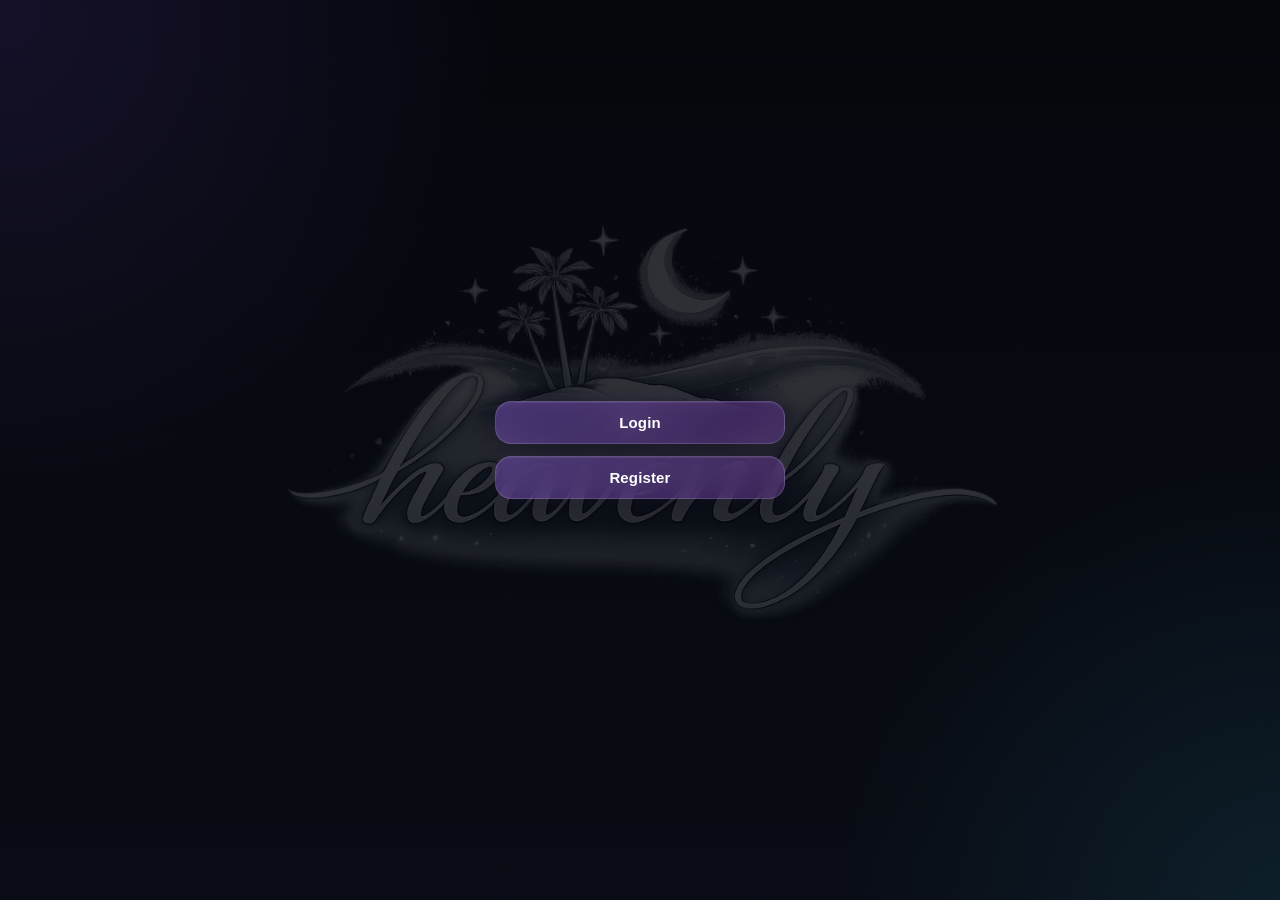
==== commit 5540958d: "änderungen" ====
--- a/html/index.html
+++ b/html/index.html
@@ -6,7 +6,6 @@
   <title>Heavenly</title>
   <link rel="stylesheet" href="css/app.css" />
 </head>
-
 <body>
   <div class="background"></div>
 
@@ -21,15 +20,9 @@
 
   <!-- LOGIN -->
   <div id="loginScreen" class="main-box screen active">
-    <div class="loginCard">
-      <div class="loginBrand">Heavenly</div>
-      <h1>Heavenly</h1>
-      <h3>Deine Story → Dein Paradise</h3>
-
-      <div class="loginActions">
-        <button id="openLoginBtn" type="button" onclick="openLogin()">Login</button>
-        <button id="openRegisterBtn" type="button" onclick="openRegister()">Register</button>
-      </div>
+    <div class="loginActions loginActionsFloating">
+      <button id="openLoginBtn" type="button" onclick="openLogin()">Login</button>
+      <button id="openRegisterBtn" type="button" onclick="openRegister()">Register</button>
     </div>
   </div>
 
@@ -219,20 +212,7 @@
         </div>
       </aside>
 
-      <div class="appMain">
-        <div class="appTopbar">
-          <div class="appTopbarLeft">
-            <button class="profileBackFloat topbarBackBtn" type="button" onclick="closeProfile()">← Back</button>
-          </div>
-
-          <div class="appTopbarRight">
-            <div id="clockBoxProfile" class="clockBox smallClockBox">
-              <div id="clockTimeProfile" class="clockTime">--:--:--</div>
-              <div id="clockDateProfile" class="clockDate">--.--.----</div>
-            </div>
-          </div>
-        </div>
-
+      <div class="appMain profileMainLayout">
         <div class="profileContent">
           <div id="coverBox" class="coverBox panel" onclick="openImageViewer('cover')">
             <div class="coverOverlay">
@@ -394,10 +374,7 @@
                   type="text"
                   placeholder="Schreib etwas auf dein Profil..."
                 />
-                <button
-                  type="button"
-                  onclick="submitProfilePost()"
-                >
+                <button type="button" onclick="submitProfilePost()">
                   Posten
                 </button>
               </div>
--- a/html/css/app.css
+++ b/html/css/app.css
@@ -61,7 +61,7 @@
   width:100%;
   height:100%;
   object-fit:contain;
-  opacity:0.08;
+  opacity:0.16;
   pointer-events:none;
   z-index:-2;
   animation:logoFloat 8s ease-in-out infinite;
@@ -73,20 +73,12 @@
   100%{ transform:scale(1) translateY(0); }
 }
 
-@keyframes loginFade{
-  to{
-    opacity:1;
-    transform:translate(-50%,-50%) scale(1);
-  }
-}
-
 .screen{
   display:none !important;
 }
 
 #loginScreen.screen.active{
   display:flex !important;
-  flex-direction:column;
 }
 
 #homeScreen.screen.active{
@@ -118,90 +110,56 @@
   z-index:9999;
 }
 
-.loginCard{
-  width:min(520px, 92vw);
-  padding:38px 30px;
-  border-radius:28px;
-  background:
-    linear-gradient(180deg, rgba(16,22,34,0.96), rgba(10,14,22,0.96));
-  border:1px solid rgba(255,255,255,0.12);
-  box-shadow:
-    0 0 0 1px rgba(255,255,255,0.02) inset,
-    0 26px 60px rgba(0,0,0,0.45),
-    0 0 40px rgba(139,92,246,0.10);
-  text-align:center;
-  color:var(--cyan);
-  font-family:"Palatino Linotype","Book Antiqua",Palatino,serif;
-  opacity:0;
-  transform:translate(-50%,-50%) scale(0.95);
-  position:absolute;
-  top:50%;
-  left:50%;
-  animation:loginFade 0.7s ease forwards;
-}
-
-.main-box.popup-open .loginCard{
-  opacity:0.25;
-  transform:translate(-50%,-50%) scale(0.92);
-  pointer-events:none;
-}
-
-.loginBrand{
-  display:inline-flex;
-  align-items:center;
-  justify-content:center;
-  min-width:130px;
-  min-height:34px;
-  margin-bottom:18px;
-  padding:0 14px;
-  border-radius:999px;
-  background:linear-gradient(90deg, rgba(139,92,246,0.18), rgba(52,197,241,0.18));
-  border:1px solid rgba(255,255,255,0.10);
-  color:white;
-  font-size:13px;
-  font-weight:700;
-  letter-spacing:0.04em;
-  text-transform:uppercase;
-}
-
-.main-box h1{
-  margin:0 0 8px;
-  font-size:42px;
-  line-height:1;
-  color:white;
-}
-
-.main-box h3{
-  margin:0;
-  font-size:18px;
-  font-weight:400;
-  color:rgba(255,255,255,0.76);
-}
-
 .loginActions{
-  margin-top:28px;
   display:flex;
   flex-direction:column;
   gap:12px;
+  width:min(290px, 68vw);
+}
+
+.loginActionsFloating{
+  align-items:stretch;
 }
 
 .main-box button{
   display:block;
   width:100%;
-  padding:14px 16px;
-  border:none;
-  border-radius:14px;
-  background:linear-gradient(135deg, #7c3aed, #9333ea);
-  color:white;
-  cursor:pointer;
-  transition:transform 0.18s ease, box-shadow 0.18s ease, opacity 0.18s ease;
+  padding:12px 16px;
+  border-radius:16px;
+  border:1px solid rgba(255,255,255,0.14);
+
+  background:
+    linear-gradient(135deg, rgba(255,255,255,0.08), rgba(255,255,255,0.03)),
+    linear-gradient(135deg, rgba(124,58,237,0.34), rgba(147,51,234,0.26));
+
+  color:white;
+  cursor:pointer;
+  font-size:15px;
+  font-weight:700;
+  letter-spacing:0.01em;
+
+  backdrop-filter:blur(10px);
+  -webkit-backdrop-filter:blur(10px);
+
+  box-shadow:
+    0 10px 24px rgba(0,0,0,0.20),
+    0 0 18px rgba(124,58,237,0.08),
+    inset 0 1px 0 rgba(255,255,255,0.08);
+
+  transition:
+    transform 0.18s ease,
+    box-shadow 0.18s ease,
+    border-color 0.18s ease,
+    background 0.18s ease;
 }
 
 .main-box button:hover{
   transform:translateY(-1px);
+  border-color:rgba(255,255,255,0.20);
   box-shadow:
-    0 10px 26px rgba(124,58,237,0.28),
-    0 0 18px rgba(124,58,237,0.14);
+    0 14px 28px rgba(0,0,0,0.24),
+    0 0 20px rgba(124,58,237,0.12),
+    inset 0 1px 0 rgba(255,255,255,0.10);
 }
 
 .main-box button:active{
@@ -460,7 +418,6 @@
   background:rgba(15,18,30,0.98);
   border:1px solid rgba(255,255,255,0.12);
   box-shadow:0 18px 38px rgba(0,0,0,0.45);
-
   opacity:0;
   transform:translateY(-6px) scale(0.985);
   pointer-events:none;
@@ -869,6 +826,73 @@
   position:relative;
 }
 
+.profileMainLayout{
+  gap:0;
+  min-height:0;
+}
+
+.profileContent{
+  flex:1;
+  min-height:0;
+  display:flex;
+  flex-direction:column;
+  gap:18px;
+  overflow:auto;
+  padding-right:6px;
+  padding-top:0;
+  margin-top:0;
+}
+
+/* Profil-Scrollbar */
+.profileContent{
+  scrollbar-width:thin;
+  scrollbar-color:rgba(139,92,246,0.95) rgba(255,255,255,0.06);
+}
+
+.profileContent::-webkit-scrollbar{
+  width:10px;
+}
+
+.profileContent::-webkit-scrollbar-track{
+  background:rgba(255,255,255,0.05);
+  border-radius:999px;
+}
+
+.profileContent::-webkit-scrollbar-thumb{
+  background:linear-gradient(180deg, rgba(139,92,246,0.95), rgba(52,197,241,0.92));
+  border-radius:999px;
+  border:2px solid rgba(10,14,22,0.85);
+}
+
+.profileContent::-webkit-scrollbar-thumb:hover{
+  background:linear-gradient(180deg, rgba(155,112,255,1), rgba(88,216,255,1));
+}
+
+/* Sidebar-Scrollbar */
+.appSidebar{
+  scrollbar-width:thin;
+  scrollbar-color:rgba(139,92,246,0.95) rgba(255,255,255,0.05);
+}
+
+.appSidebar::-webkit-scrollbar{
+  width:10px;
+}
+
+.appSidebar::-webkit-scrollbar-track{
+  background:rgba(255,255,255,0.04);
+  border-radius:999px;
+}
+
+.appSidebar::-webkit-scrollbar-thumb{
+  background:linear-gradient(180deg, rgba(139,92,246,0.95), rgba(52,197,241,0.92));
+  border-radius:999px;
+  border:2px solid rgba(10,13,20,0.9);
+}
+
+.appSidebar::-webkit-scrollbar-thumb:hover{
+  background:linear-gradient(180deg, rgba(155,112,255,1), rgba(88,216,255,1));
+}
+
 .profileBackFloat{
   min-height:40px;
   padding:0 14px;
@@ -882,16 +906,6 @@
 
 .topbarBackBtn:hover{
   background:rgba(255,255,255,0.12);
-}
-
-.profileContent{
-  flex:1;
-  min-height:0;
-  display:flex;
-  flex-direction:column;
-  gap:18px;
-  overflow:auto;
-  padding-right:2px;
 }
 
 .coverBox{
@@ -905,6 +919,7 @@
   background-size:cover;
   background-position:center;
   background-repeat:no-repeat;
+  margin-top:0;
 }
 
 .coverBox::after{
@@ -1136,11 +1151,9 @@
   box-shadow:
     0 16px 34px rgba(0,0,0,0.42),
     0 0 20px rgba(124,58,237,0.08);
-
   display:flex;
   flex-direction:column;
   gap:8px;
-
   opacity:0;
   transform:translateY(-8px) scale(0.98);
   pointer-events:none;
@@ -1196,7 +1209,6 @@
   justify-content:center !important;
   background:rgba(0,0,0,0.72) !important;
   z-index:999999 !important;
-
   opacity:0 !important;
   visibility:hidden !important;
   pointer-events:none !important;
@@ -1232,7 +1244,6 @@
     0 0 30px rgba(124,58,237,0.10) !important;
   color:rgb(52,197,241) !important;
   font-family:"Palatino Linotype","Book Antiqua",Palatino,serif !important;
-
   opacity:0 !important;
   transform:translateY(10px) scale(0.985) !important;
   transition:
@@ -1449,7 +1460,6 @@
   z-index:999998;
   align-items:center;
   justify-content:center;
-
   opacity:0;
   pointer-events:none;
   visibility:hidden;
@@ -1483,10 +1493,10 @@
   overflow:hidden;
   transform:translateY(12px) scale(0.985);
   transition:transform 200ms ease;
-
-  .dmPanel.active .dmPanelBoxLarge{
+}
+
+.dmPanel.active .dmPanelBoxLarge{
   transform:translateY(0) scale(1);
-}
 }
 
 .dmPanelHeader{
@@ -1848,7 +1858,7 @@
 }
 
 .dmMessageActions .uiMenu{
- z-index: 30;
+  z-index:30;
 }
 
 .dmMessageMenuBtn{
@@ -2430,6 +2440,7 @@
   box-shadow:0 14px 30px rgba(0,0,0,0.35);
   z-index:20;
 }
+
 .postMenu button{
   width:100%;
   padding:9px 10px;
@@ -2646,7 +2657,6 @@
   display:flex;
   flex-direction:column;
   gap:6px;
-
   opacity:0;
   transform:translateY(-8px) scale(0.98);
   pointer-events:none;
@@ -2869,16 +2879,9 @@
     text-align:left;
   }
 
-  .loginCard{
-    padding:30px 22px;
-  }
-
-  .main-box h1{
-    font-size:34px;
-  }
-
-  .main-box h3{
+  .main-box button{
     font-size:16px;
+    padding:15px 16px;
   }
 }
 
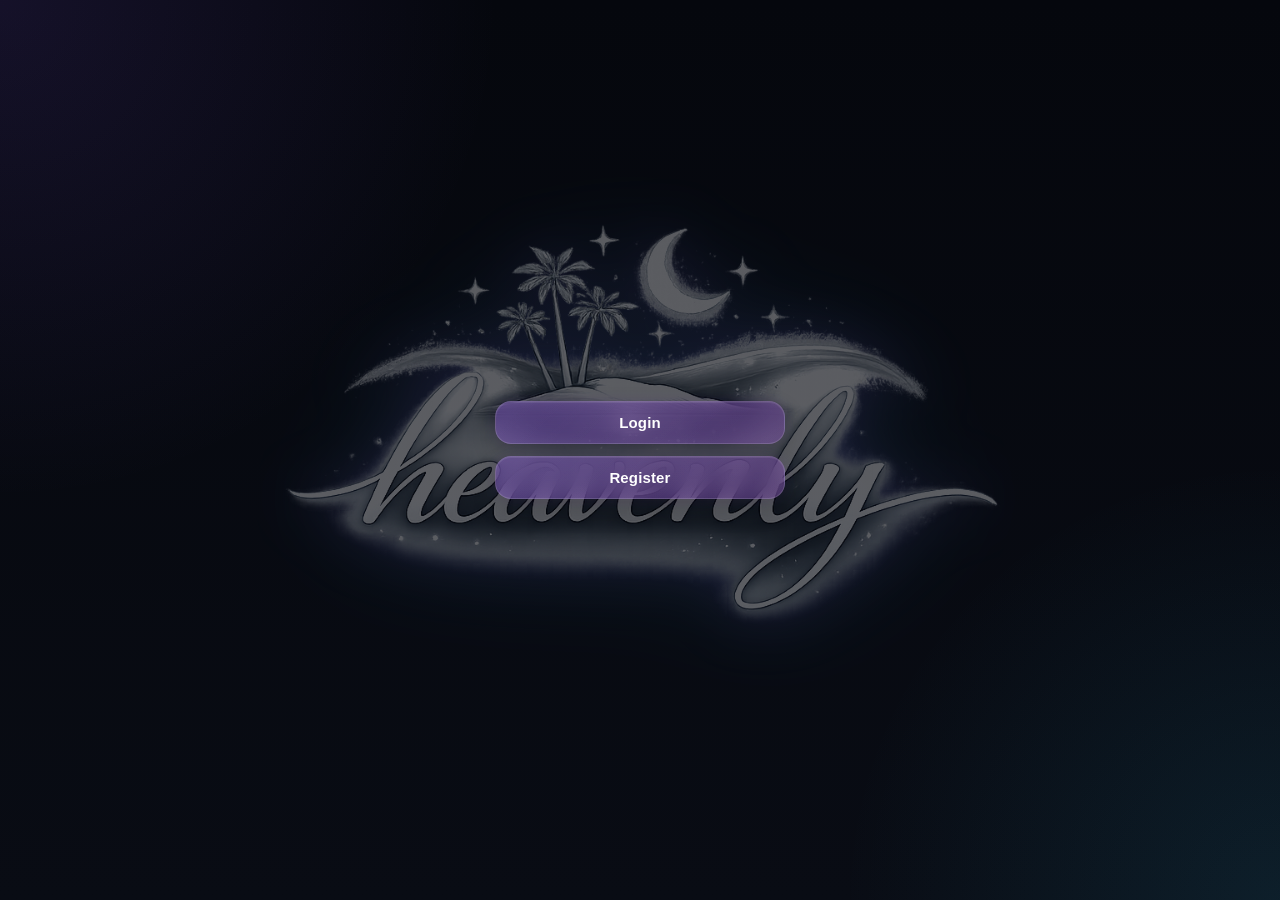
==== commit 89f720b4: "bearbeitungen" ====
--- a/html/index.html
+++ b/html/index.html
@@ -32,9 +32,12 @@
       <aside class="appSidebar">
         <div class="sidebarTop">
           <div class="sidebarLogo">
-            <span class="sidebarLogoDot"></span>
-            <span class="sidebarLogoText">Heavenly</span>
-          </div>
+  <img 
+    src="assets/logos/heavenlylogo.png" 
+    alt="Heavenly" 
+    class="sidebarLogoImg"
+  />
+</div>
         </div>
 
         <nav class="sidebarNav">
@@ -45,7 +48,7 @@
 
           <button class="sidebarNavBtn" type="button" onclick="openProfile()">
             <span class="sidebarNavIcon">👤</span>
-            <span class="sidebarNavText">Profil</span>
+            <span class="sidebarNavText">Blockliste</span>
           </button>
 
           <button class="sidebarNavBtn" type="button" onclick="openDMs()">
@@ -58,6 +61,49 @@
             <span class="sidebarNavText">News</span>
           </button>
         </nav>
+
+        <div id="profileSidebarActions" class="profileSidebarActions">
+          <div class="profileSidebarSectionTitle">Profil</div>
+
+          <button
+            id="profileSidebarEditBtn"
+            class="sidebarNavBtn profileSidebarActionBtn"
+            type="button"
+            onclick="openProfileEditorPopup()"
+          >
+            <span class="sidebarNavIcon">âœŽ</span>
+            <span class="sidebarNavText">Bearbeiten</span>
+          </button>
+
+          <div class="profileSidebarQuickGrid">
+            <button
+              class="sidebarNavBtn profileSidebarActionBtn"
+              type="button"
+              onclick="openProfileSection('avatar')"
+            >
+              <span class="sidebarNavIcon">ðŸ‘¤</span>
+              <span class="sidebarNavText">Profilbild</span>
+            </button>
+
+            <button
+              class="sidebarNavBtn profileSidebarActionBtn"
+              type="button"
+              onclick="openProfileSection('cover')"
+            >
+              <span class="sidebarNavIcon">ðŸ–¼</span>
+              <span class="sidebarNavText">Titelbild</span>
+            </button>
+
+            <button
+              class="sidebarNavBtn profileSidebarActionBtn"
+              type="button"
+              onclick="openProfileSection('profileBg')"
+            >
+              <span class="sidebarNavIcon">âœ¨</span>
+              <span class="sidebarNavText">Hintergrund</span>
+            </button>
+          </div>
+        </div>
 
         <div class="sidebarBottom">
           <button class="sidebarNavBtn sidebarLogoutBtn" type="button" onclick="doLogout()">
@@ -172,13 +218,17 @@
   <div id="profileScreen" class="profileScreen screen">
     <input id="avatarUploadInput" type="file" accept="image/*" hidden />
     <input id="coverUploadInput" type="file" accept="image/*" hidden />
+    <input id="profileBgUploadInput" type="file" accept="image/*" hidden />
 
     <div class="appShell profileShell">
       <aside class="appSidebar">
         <div class="sidebarTop">
           <div class="sidebarLogo">
-            <span class="sidebarLogoDot"></span>
-            <span class="sidebarLogoText">Heavenly</span>
+            <img
+              src="assets/logos/heavenlylogo.png"
+              alt="Heavenly"
+              class="sidebarLogoImg"
+            />
           </div>
         </div>
 
@@ -188,7 +238,7 @@
             <span class="sidebarNavText">Home</span>
           </button>
 
-          <button class="sidebarNavBtn active" type="button" onclick="openProfile()">
+          <button id="profileSidebarBlocklistBtn" class="sidebarNavBtn active" type="button" onclick="openBlocklistPopup()">
             <span class="sidebarNavIcon">👤</span>
             <span class="sidebarNavText">Profil</span>
           </button>
@@ -226,6 +276,7 @@
                     Hier könnte ihre Werbung stehen. Tut es aber nicht :P
                   </div>
                 </div>
+
               </div>
             </div>
           </div>
@@ -259,7 +310,6 @@
                     class="profileInlineBtn foreignMiniMenuBtn"
                     type="button"
                     onclick="toggleForeignProfileMenu()"
-                    title="Optionen"
                   >
                     ⋯
                   </button>
@@ -281,18 +331,6 @@
 
               <div class="profileInfoList">
                 <div class="profileInfoItem">
-                  <span class="profileInfoLabel">Privatnachrichten</span>
-                  <button
-                    id="profileDmBtn"
-                    class="profileInlineBtn"
-                    type="button"
-                    onclick="openChatFromProfile()"
-                  >
-                    Nachricht
-                  </button>
-                </div>
-
-                <div class="profileInfoItem">
                   <span class="profileInfoLabel">Beziehungsstatus</span>
                   <span id="relationshipStatusText" class="profileInfoValue">Keine Angabe</span>
                 </div>
@@ -331,7 +369,7 @@
                     id="profileSettingsBtn"
                     class="profileInfoBtn"
                     type="button"
-                    onclick="toggleProfileMenu()"
+                    onclick="openProfileEditorPopup()"
                     title="Optionen"
                   >
                     ⚙ Einstellungen
@@ -361,6 +399,30 @@
                     </button>
                   </div>
                 </div>
+
+                <div id="profileQuickActions" class="profileQuickActions">
+                  <button
+                    class="profileInlineBtn"
+                    type="button"
+                    onclick="openProfileSection('avatar')"
+                  >
+                    Profilbild
+                  </button>
+                  <button
+                    class="profileInlineBtn"
+                    type="button"
+                    onclick="openProfileSection('cover')"
+                  >
+                    Titelbild
+                  </button>
+                  <button
+                    class="profileInlineBtn"
+                    type="button"
+                    onclick="openProfileSection('profileBg')"
+                  >
+                    Hintergrund
+                  </button>
+                </div>
               </div>
             </div>
 
@@ -574,13 +636,168 @@
 
       <label class="hpField">
         <span>Profil Hintergrundbild</span>
-        <input id="hpProfileBg" type="text" placeholder="https://..." />
+        <input id="hpProfileBg" type="hidden" value="" />
+        <input id="hpProfileBgFile" type="file" accept="image/*" hidden />
+        <input
+          id="hpProfileBgName"
+          type="text"
+          value="Kein Bild ausgewählt"
+          readonly
+        />
+        <div class="hpInlineActions">
+          <button type="button" onclick="chooseProfileBackgroundFile()">Bild auswählen</button>
+          <button type="button" onclick="clearProfileBackgroundFile()">Bild entfernen</button>
+        </div>
       </label>
 
       <div class="hpActions">
         <button type="button" onclick="saveHomeProfileSettings()">Speichern</button>
         <button type="button" onclick="resetHomeProfileSettings()">Zurücksetzen</button>
         <button class="close" type="button" onclick="closeHomeProfilePopup()">Abbrechen</button>
+      </div>
+    </div>
+  </div>
+
+  <div id="profileEditorPopup" class="popup">
+    <div class="popup-box homeProfilePopupBox">
+      <h2>Profil bearbeiten</h2>
+
+      <div class="profileEditorSection">
+        <div class="profileEditorSectionTitle">Bilder</div>
+        <div class="hpInlineActions hpInlineActionsWide">
+          <button type="button" onclick="openProfileSection('avatar')">Profilbild ändern</button>
+          <button type="button" onclick="openProfileSection('cover')">Titelbild ändern</button>
+        </div>
+      </div>
+
+      <div class="profileEditorSection">
+        <div class="profileEditorSectionTitle">Profiltext</div>
+
+        <label class="hpField">
+          <span>Status</span>
+          <input
+            id="peStatusInput"
+            type="text"
+            placeholder="Was sollen andere direkt über dir lesen?"
+            maxlength="120"
+          />
+        </label>
+
+        <label class="hpField">
+          <span>Profil-Überschrift</span>
+          <input
+            id="peProfileFeedTitle"
+            type="text"
+            placeholder="z. B. Meine Pinnwand"
+            maxlength="60"
+          />
+        </label>
+
+        <label class="hpField">
+          <span>Über mich</span>
+          <input
+            id="peAbout"
+            type="text"
+            placeholder="Ein kleiner Text über dich"
+            maxlength="160"
+          />
+        </label>
+      </div>
+
+      <div class="profileEditorSection">
+        <div class="profileEditorSectionTitle">Infos</div>
+
+        <label class="hpField">
+          <span>Beziehungsstatus</span>
+          <select id="peRelationshipStatus">
+            <option value="">Keine Angabe</option>
+            <option value="single">Single</option>
+            <option value="in_relationship">In einer Beziehung</option>
+            <option value="married">Verheiratet</option>
+            <option value="complicated">Es ist kompliziert</option>
+          </select>
+        </label>
+
+        <label class="hpField">
+          <span>Partnername (optional)</span>
+          <input id="peRelationshipPartner" type="text" placeholder="z. B. mccy" />
+        </label>
+
+        <label class="hpField">
+          <span>Geburtstag</span>
+          <input id="peBirthday" type="text" placeholder="z. B. 14.02.2000" />
+        </label>
+
+        <label class="hpField">
+          <span>Beruf</span>
+          <input id="peJob" type="text" placeholder="z. B. Parkerin" />
+        </label>
+
+        <label class="hpField">
+          <span>Profil-Sichtbarkeit</span>
+          <select id="peProfileVisibility">
+            <option value="public">Öffentlich</option>
+            <option value="friends">Nur Freunde</option>
+          </select>
+        </label>
+      </div>
+
+      <div class="profileEditorSection">
+        <div class="profileEditorSectionTitle">Design</div>
+
+        <label class="hpField">
+          <span>Box-Farbe</span>
+          <input id="peBoxColor" type="color" value="#8b5cf6" />
+        </label>
+
+        <label class="hpField">
+          <span>Box-Innenfarbe</span>
+          <input id="pePanelColor" type="color" value="#4b0010" />
+        </label>
+
+        <label class="hpField">
+          <span>Text-Farbe</span>
+          <input id="peTextColor" type="color" value="#ffffff" />
+        </label>
+
+        <label class="hpField">
+          <span>Schriftart</span>
+          <select id="peFontFamily">
+            <option value="Arial, sans-serif">Arial</option>
+            <option value="'Trebuchet MS', sans-serif">Trebuchet MS</option>
+            <option value="'Segoe UI', sans-serif">Segoe UI</option>
+            <option value="'Verdana', sans-serif">Verdana</option>
+            <option value="'Georgia', serif">Georgia</option>
+            <option value="'Palatino Linotype','Book Antiqua',Palatino,serif">Palatino</option>
+          </select>
+        </label>
+
+        <label class="hpField">
+          <span>Profil Hintergrundbild</span>
+          <input id="peProfileBg" type="hidden" value="" />
+          <input id="peProfileBgFile" type="file" accept="image/*" hidden />
+          <input
+            id="peProfileBgName"
+            type="text"
+            value="Kein Bild ausgewählt"
+            readonly
+          />
+          <div class="hpInlineActions">
+            <button type="button" onclick="chooseProfileEditorBackgroundFile()">Bild auswählen</button>
+            <button type="button" onclick="clearProfileEditorBackgroundFile()">Bild entfernen</button>
+          </div>
+        </label>
+      </div>
+
+      <div class="profileEditorDangerZone">
+        <button class="close" type="button" onclick="openBlocklistPopup()">Blockliste öffnen</button>
+        <button class="close" type="button" onclick="openProfileSection('deleteAccount')">Konto löschen</button>
+      </div>
+
+      <div class="hpActions">
+        <button type="button" onclick="saveProfileEditorSettings()">Alles speichern</button>
+        <button type="button" onclick="resetProfileEditorDesign()">Design zurücksetzen</button>
+        <button class="close" type="button" onclick="closeProfileEditorPopup()">Abbrechen</button>
       </div>
     </div>
   </div>
@@ -654,6 +871,7 @@
   <script src="js/core/state.js"></script>
   <script src="js/core/env.js"></script>
   <script src="js/core/api.js"></script>
+  <script src="js/core/close.js"></script>
   <script src="js/core/overlay.js"></script>
 
   <script src="js/components/fortune_list.js"></script>
@@ -678,4 +896,4 @@
 
   <script src="js/core/main.js"></script>
 </body>
-</html>+</html>
--- a/html/css/app.css
+++ b/html/css/app.css
@@ -61,10 +61,14 @@
   width:100%;
   height:100%;
   object-fit:contain;
-  opacity:0.16;
+  opacity:0.34;
   pointer-events:none;
   z-index:-2;
   animation:logoFloat 8s ease-in-out infinite;
+  filter:
+    drop-shadow(0 0 28px rgba(139,92,246,0.34))
+    drop-shadow(0 0 56px rgba(52,197,241,0.22))
+    brightness(1.12);
 }
 
 @keyframes logoFloat{
@@ -188,7 +192,7 @@
   display:flex;
   flex-direction:column;
   min-height:0;
-  padding:18px;
+  padding:12px 18px 18px;
   border-radius:28px;
   background:linear-gradient(180deg, rgba(10,13,20,0.96), rgba(8,11,18,0.96));
   border:1px solid var(--border);
@@ -196,15 +200,15 @@
 }
 
 .sidebarTop{
-  margin-bottom:18px;
+  margin-bottom:14px;
 }
 
 .sidebarLogo{
   display:flex;
-  align-items:center;
-  gap:10px;
-  min-height:42px;
-  padding:0 4px;
+  align-items:flex-start;
+  justify-content:center;
+  padding:12px 6px 8px;
+  min-height:64px;
 }
 
 .sidebarLogoDot{
@@ -232,6 +236,38 @@
 .sidebarBottom{
   margin-top:auto;
   padding-top:18px;
+}
+
+.profileSidebarActions{
+  display:none;
+  flex-direction:column;
+  gap:10px;
+  margin-top:16px;
+  padding-top:16px;
+  border-top:1px solid rgba(255,255,255,0.08);
+}
+
+.profileSidebarSectionTitle{
+  padding:0 6px;
+  font-size:12px;
+  font-weight:800;
+  letter-spacing:0.08em;
+  text-transform:uppercase;
+  color:rgba(255,255,255,0.48);
+}
+
+.profileSidebarActionBtn{
+  min-height:42px;
+}
+
+.profileSidebarQuickGrid{
+  display:flex;
+  flex-direction:column;
+  gap:8px;
+}
+
+#profileSidebarBlocklistBtn{
+  display:none;
 }
 
 .sidebarNavBtn{
@@ -492,6 +528,11 @@
   display:block;
 }
 
+#homeScreen #friendRequestBtn,
+#homeScreen .appTopbarRight > .dmBtn{
+  display:none !important;
+}
+
 .fortuneBox{
   width:340px;
   min-width:340px;
@@ -1082,6 +1123,12 @@
   margin-top:18px;
 }
 
+.profileQuickActions{
+  display:none;
+  grid-template-columns:repeat(3, minmax(0, 1fr));
+  gap:10px;
+}
+
 .profileInfoBtn{
   width:100%;
   padding:11px 14px;
@@ -1118,6 +1165,10 @@
 
 .profileSettingsWrap{
   position:relative;
+}
+
+#profileMenu{
+  display:none !important;
 }
 
 .foreignProfileActionsBox{
@@ -1366,6 +1417,32 @@
   margin-top:18px;
 }
 
+.profileEditorSection{
+  margin-bottom:18px;
+  padding:16px;
+  border-radius:18px;
+  background:rgba(255,255,255,0.04);
+  border:1px solid rgba(255,255,255,0.08);
+}
+
+.profileEditorSectionTitle{
+  margin-bottom:12px;
+  color:rgb(52,197,241);
+  font-size:15px;
+  font-weight:700;
+}
+
+.hpInlineActionsWide{
+  grid-template-columns:repeat(2, minmax(0, 1fr));
+}
+
+.profileEditorDangerZone{
+  display:flex;
+  flex-direction:column;
+  gap:10px;
+  margin-top:8px;
+}
+
 .hpActions button{
   width:100% !important;
 }
@@ -1805,15 +1882,27 @@
   margin-bottom:10px;
 }
 
-.dmToolBtn{
-  min-width:42px;
-  height:38px;
+.dmToolBtn,
+.postComposerTools button,
+.postCommentTools button{
+  min-width:38px;
+  height:36px;
   padding:0 10px;
   border:none;
-  border-radius:12px;
-  cursor:pointer;
-  background:rgba(255,255,255,0.08);
-  color:white;
+  border-radius:10px;
+  cursor:pointer;
+  background:rgba(255,255,255,0.06);
+  border:1px solid rgba(255,255,255,0.08);
+  color:white;
+  transition:background 0.18s ease, transform 0.18s ease, border-color 0.18s ease;
+}
+
+.dmToolBtn:hover,
+.postComposerTools button:hover,
+.postCommentTools button:hover{
+  background:rgba(255,255,255,0.10);
+  border-color:rgba(255,255,255,0.12);
+  transform:translateY(-1px);
 }
 
 .dmComposerRow{
@@ -2140,12 +2229,32 @@
   font-weight:700;
 }
 
-.postComposerTools{
+.postComposerTools,
+.postCommentTools{
   display:flex;
   gap:8px;
   align-items:center;
-}
-
+
+  opacity:0;
+  max-height:0;
+  overflow:hidden;
+  pointer-events:none;
+  transform:translateY(-6px);
+  transition:
+    opacity 0.18s ease,
+    max-height 0.18s ease,
+    transform 0.18s ease;
+}
+
+.postCreator.active .postComposerTools,
+.postCreator:focus-within .postComposerTools,
+.postCommentComposer.active .postCommentTools,
+.postCommentComposer:focus-within .postCommentTools{
+  opacity:1;
+  max-height:60px;
+  pointer-events:auto;
+  transform:translateY(0);
+}
 .postComposerInput{
   width:100%;
   min-height:46px;
@@ -2887,4 +2996,40 @@
 
 body.hasOverlayOpen{
   overflow:hidden;
-}+}
+
+.sidebarLogo{
+  display:flex;
+  align-items:flex-start;
+  justify-content:center;
+  padding:12px 6px 8px;
+  min-height:64px;
+}
+
+.sidebarLogoImg{
+  height:250px;
+  width:auto;
+  object-fit:contain;
+  filter:
+    drop-shadow(0 0 18px rgba(139,92,246,0.45))
+    drop-shadow(0 0 28px rgba(52,197,241,0.30));
+  opacity:0.95;
+}
+
+.sidebarLogoImg:hover{
+  transform:none;
+  filter:
+    drop-shadow(0 0 18px rgba(139,92,246,0.45))
+    drop-shadow(0 0 28px rgba(52,197,241,0.30));
+}
+
+.hpInlineActions{
+  display:flex;
+  gap:10px;
+  flex-wrap:wrap;
+}
+
+.hpInlineActions button{
+  flex:1 1 180px;
+  margin-top:0 !important;
+}
